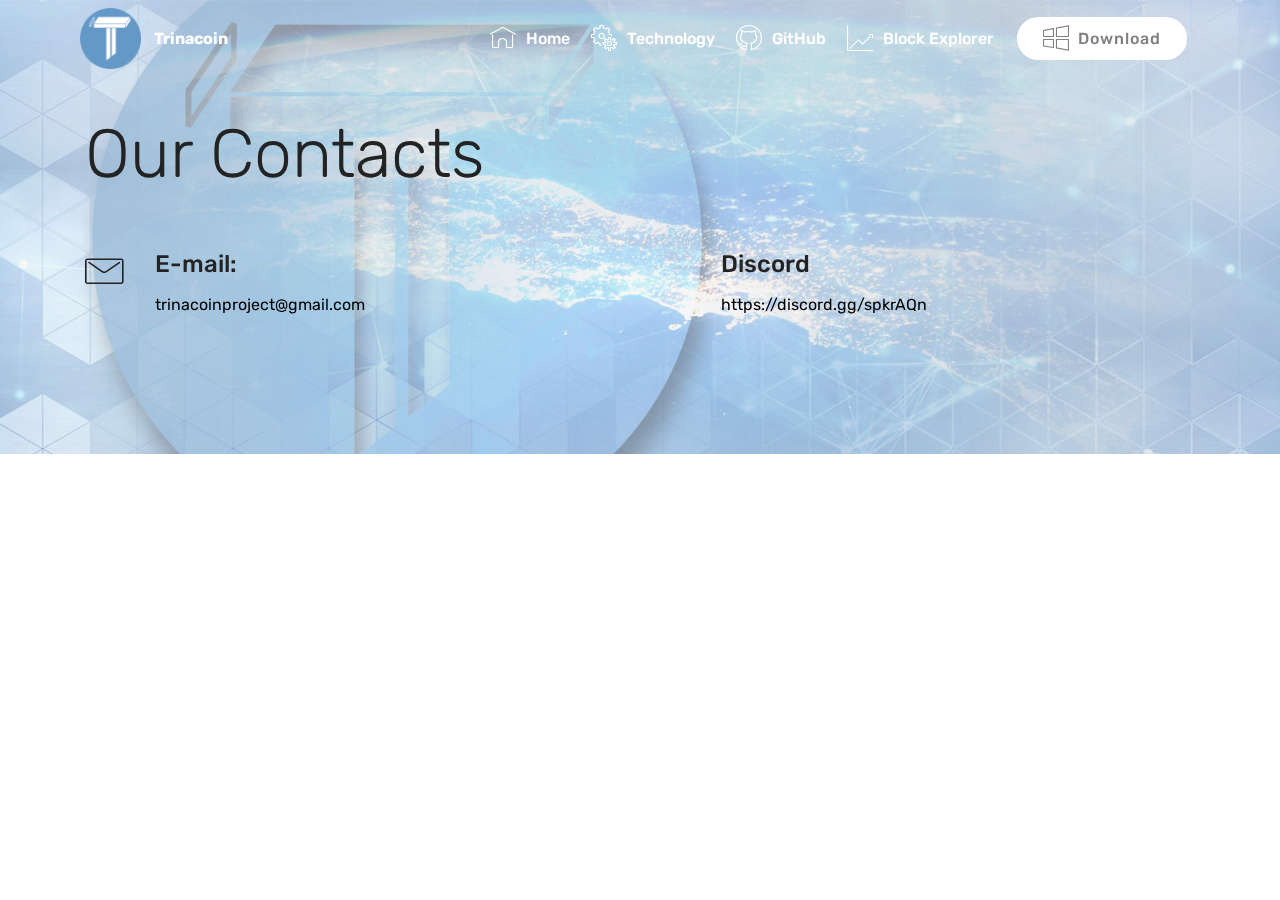
==== docs/contacts.html @ 28a6aaec "Add files via upload" ====
<!DOCTYPE html>
<html  >
<head>
  <!-- Site made with Mobirise Website Builder v4.9.7, https://mobirise.com -->
  <meta charset="UTF-8">
  <meta http-equiv="X-UA-Compatible" content="IE=edge">
  <meta name="generator" content="Mobirise v4.9.7, mobirise.com">
  <meta name="viewport" content="width=device-width, initial-scale=1, minimum-scale=1">
  <link rel="shortcut icon" href="assets/images/128.ico" type="image/x-icon">
  <meta name="description" content="Trinacoin Contacts">
  
  <title>Contacts</title>
  <link rel="stylesheet" href="assets/web/assets/mobirise-icons/mobirise-icons.css">
  <link rel="stylesheet" href="assets/tether/tether.min.css">
  <link rel="stylesheet" href="assets/bootstrap/css/bootstrap.min.css">
  <link rel="stylesheet" href="assets/bootstrap/css/bootstrap-grid.min.css">
  <link rel="stylesheet" href="assets/bootstrap/css/bootstrap-reboot.min.css">
  <link rel="stylesheet" href="assets/animatecss/animate.min.css">
  <link rel="stylesheet" href="assets/dropdown/css/style.css">
  <link rel="stylesheet" href="assets/theme/css/style.css">
  <link rel="stylesheet" href="assets/mobirise/css/mbr-additional.css" type="text/css">
  
  
  
</head>
<body>
  <section class="menu cid-rtF0ClAH5L" once="menu" id="menu2-e">

    

    <nav class="navbar navbar-expand beta-menu navbar-dropdown align-items-center navbar-fixed-top navbar-toggleable-sm bg-color transparent">
        <button class="navbar-toggler navbar-toggler-right" type="button" data-toggle="collapse" data-target="#navbarSupportedContent" aria-controls="navbarSupportedContent" aria-expanded="false" aria-label="Toggle navigation">
            <div class="hamburger">
                <span></span>
                <span></span>
                <span></span>
                <span></span>
            </div>
        </button>
        <div class="menu-logo">
            <div class="navbar-brand">
                <span class="navbar-logo">
                    <a href="https://mobirise.co">
                        <img src="assets/images/logo-trasparente-512-512x512.png" alt="Mobirise" title="" style="height: 3.8rem;">
                    </a>
                </span>
                <span class="navbar-caption-wrap"><a class="navbar-caption text-primary display-4" href="https://mobirise.co">
                        Trinacoin</a></span>
            </div>
        </div>
        <div class="collapse navbar-collapse" id="navbarSupportedContent">
            <ul class="navbar-nav nav-dropdown" data-app-modern-menu="true"><li class="nav-item">
                    <a class="nav-link link text-primary display-4" href="index.html"><span class="mbri-home mbr-iconfont mbr-iconfont-btn"></span>
                        Home</a>
                </li>
                <li class="nav-item">
                    <a class="nav-link link text-primary display-4" href="technology.html"><span class="mbri-setting mbr-iconfont mbr-iconfont-btn"></span>
                        Technology</a>
                </li><li class="nav-item"><a class="nav-link link text-primary display-4" href="https://github.com/trinacoin/trinacoin.git" target="_blank"><span class="mbri-github mbr-iconfont mbr-iconfont-btn"></span>
                        GitHub</a></li><li class="nav-item"><a class="nav-link link text-primary display-4" href="explorer.html"><span class="mbri-growing-chart mbr-iconfont mbr-iconfont-btn"></span>
                        Block Explorer</a></li></ul>
            <div class="navbar-buttons mbr-section-btn"><a class="btn btn-sm btn-primary display-4" href="https://github.com/trinacoin/trinacoin/releases/download/v1.1/trinacoin-v1.1-0.8.7.5-win32-setup.exe" target="_blank"><span class="mbri-windows mbr-iconfont mbr-iconfont-btn"></span>
                    
                    Download</a></div>
        </div>
    </nav>
</section>

<section class="engine"><a href="https://mobirise.info/p">web templates free download</a></section><section class="mbr-section contacts3 cid-rtFoI2h90Q mbr-parallax-background" id="contacts3-f">
    <!---->
    
    <!---->
    <!--Overlay-->
    <div class="mbr-overlay" style="opacity: 0.4; background-color: rgb(239, 239, 239);">
    </div>
    <!--Container-->
    <div class="container">
        <div class="row">
            <!--Titles-->
            <div class="title col-12">
                <h2 class="align-left mbr-fonts-style display-1">
                    Our Contacts
                </h2>
                
            </div>
            <div class="col-12">
                <div class="row">
                    
                    
                    <div class="col-12 col-md-6">
                        <div class="wrapper">
                            <span class="iconfont-wrapper">
                                <span class="amp-iconfont icon fa-comment-o fa mbri-letter"></span>
                            </span>
                            <div class="b-info b-mail">
                                <h5 class="align-left mbr-fonts-style display-5">
                                    E-mail:
                                </h5>
                                <p class="mbr-text align-left mbr-fonts-style display-7"><a href="mailto:trinacoinproject@gmail.com" class="text-black">
                                    trinacoinproject@gmail.com</a></p>
                            </div>
                        </div>
                    </div>
                    <div class="col-12 col-md-6">
                        <div class="wrapper">
                            <span class="iconfont-wrapper">
                                <span class="amp-iconfont icon fa-th-large fa"></span>
                            </span>
                            <div class="b-info b-mail">
                                <h5 class="align-left mbr-fonts-style display-5">
                                    Discord</h5>
                                <p class="mbr-text align-left mbr-fonts-style display-7"><a href="https://discord.gg/spkrAQn" target="_blank" class="text-black">
                                    https://discord.gg/spkrAQn
                                </a></p>
                            </div>
                        </div>
                    </div>
                </div>
            </div>
        </div>
    </div>
</section>


  <script src="assets/web/assets/jquery/jquery.min.js"></script>
  <script src="assets/popper/popper.min.js"></script>
  <script src="assets/tether/tether.min.js"></script>
  <script src="assets/bootstrap/js/bootstrap.min.js"></script>
  <script src="assets/smoothscroll/smooth-scroll.js"></script>
  <script src="assets/touchswipe/jquery.touch-swipe.min.js"></script>
  <script src="assets/viewportchecker/jquery.viewportchecker.js"></script>
  <script src="assets/parallax/jarallax.min.js"></script>
  <script src="assets/dropdown/js/script.min.js"></script>
  <script src="assets/theme/js/script.js"></script>
  
  
 <div id="scrollToTop" class="scrollToTop mbr-arrow-up"><a style="text-align: center;"><i class="mbr-arrow-up-icon mbr-arrow-up-icon-cm cm-icon cm-icon-smallarrow-up"></i></a></div>
    <input name="animation" type="hidden">
  </body>
</html>
---- docs/assets/web/assets/mobirise-icons/mobirise-icons.css ----
@font-face {
  font-family: 'MobiriseIcons';
  src:  url('mobirise-icons.eot?spat4u');
  src:  url('mobirise-icons.eot?spat4u#iefix') format('embedded-opentype'),
    url('mobirise-icons.ttf?spat4u') format('truetype'),
    url('mobirise-icons.woff?spat4u') format('woff'),
    url('mobirise-icons.svg?spat4u#MobiriseIcons') format('svg');
  font-weight: normal;
  font-style: normal;
}

[class^="mbri-"], [class*=" mbri-"] {
  /* use !important to prevent issues with browser extensions that change fonts */
  font-family: MobiriseIcons !important;
  speak: none;
  font-style: normal;
  font-weight: normal;
  font-variant: normal;
  text-transform: none;
  line-height: 1;

  /* Better Font Rendering =========== */
  -webkit-font-smoothing: antialiased;
  -moz-osx-font-smoothing: grayscale;
}

.mbri-add-submenu:before {
  content: "\e900";
}
.mbri-alert:before {
  content: "\e901";
}
.mbri-align-center:before {
  content: "\e902";
}
.mbri-align-justify:before {
  content: "\e903";
}
.mbri-align-left:before {
  content: "\e904";
}
.mbri-align-right:before {
  content: "\e905";
}
.mbri-android:before {
  content: "\e906";
}
.mbri-apple:before {
  content: "\e907";
}
.mbri-arrow-down:before {
  content: "\e908";
}
.mbri-arrow-next:before {
  content: "\e909";
}
.mbri-arrow-prev:before {
  content: "\e90a";
}
.mbri-arrow-up:before {
  content: "\e90b";
}
.mbri-bold:before {
  content: "\e90c";
}
.mbri-bookmark:before {
  content: "\e90d";
}
.mbri-bootstrap:before {
  content: "\e90e";
}
.mbri-briefcase:before {
  content: "\e90f";
}
.mbri-browse:before {
  content: "\e910";
}
.mbri-bulleted-list:before {
  content: "\e911";
}
.mbri-calendar:before {
  content: "\e912";
}
.mbri-camera:before {
  content: "\e913";
}
.mbri-cart-add:before {
  content: "\e914";
}
.mbri-cart-full:before {
  content: "\e915";
}
.mbri-cash:before {
  content: "\e916";
}
.mbri-change-style:before {
  content: "\e917";
}
.mbri-chat:before {
  content: "\e918";
}
.mbri-clock:before {
  content: "\e919";
}
.mbri-close:before {
  content: "\e91a";
}
.mbri-cloud:before {
  content: "\e91b";
}
.mbri-code:before {
  content: "\e91c";
}
.mbri-contact-form:before {
  content: "\e91d";
}
.mbri-credit-card:before {
  content: "\e91e";
}
.mbri-cursor-click:before {
  content: "\e91f";
}
.mbri-cust-feedback:before {
  content: "\e920";
}
.mbri-database:before {
  content: "\e921";
}
.mbri-delivery:before {
  content: "\e922";
}
.mbri-desktop:before {
  content: "\e923";
}
.mbri-devices:before {
  content: "\e924";
}
.mbri-down:before {
  content: "\e925";
}
.mbri-download:before {
  content: "\e989";
}
.mbri-drag-n-drop:before {
  content: "\e927";
}
.mbri-drag-n-drop2:before {
  content: "\e928";
}
.mbri-edit:before {
  content: "\e929";
}
.mbri-edit2:before {
  content: "\e92a";
}
.mbri-error:before {
  content: "\e92b";
}
.mbri-extension:before {
  content: "\e92c";
}
.mbri-features:before {
  content: "\e92d";
}
.mbri-file:before {
  content: "\e92e";
}
.mbri-flag:before {
  content: "\e92f";
}
.mbri-folder:before {
  content: "\e930";
}
.mbri-gift:before {
  content: "\e931";
}
.mbri-github:before {
  content: "\e932";
}
.mbri-globe:before {
  content: "\e933";
}
.mbri-globe-2:before {
  content: "\e934";
}
.mbri-growing-chart:before {
  content: "\e935";
}
.mbri-hearth:before {
  content: "\e936";
}
.mbri-help:before {
  content: "\e937";
}
.mbri-home:before {
  content: "\e938";
}
.mbri-hot-cup:before {
  content: "\e939";
}
.mbri-idea:before {
  content: "\e93a";
}
.mbri-image-gallery:before {
  content: "\e93b";
}
.mbri-image-slider:before {
  content: "\e93c";
}
.mbri-info:before {
  content: "\e93d";
}
.mbri-italic:before {
  content: "\e93e";
}
.mbri-key:before {
  content: "\e93f";
}
.mbri-laptop:before {
  content: "\e940";
}
.mbri-layers:before {
  content: "\e941";
}
.mbri-left-right:before {
  content: "\e942";
}
.mbri-left:before {
  content: "\e943";
}
.mbri-letter:before {
  content: "\e944";
}
.mbri-like:before {
  content: "\e945";
}
.mbri-link:before {
  content: "\e946";
}
.mbri-lock:before {
  content: "\e947";
}
.mbri-login:before {
  content: "\e948";
}
.mbri-logout:before {
  content: "\e949";
}
.mbri-magic-stick:before {
  content: "\e94a";
}
.mbri-map-pin:before {
  content: "\e94b";
}
.mbri-menu:before {
  content: "\e94c";
}
.mbri-mobile:before {
  content: "\e94d";
}
.mbri-mobile2:before {
  content: "\e94e";
}
.mbri-mobirise:before {
  content: "\e94f";
}
.mbri-more-horizontal:before {
  content: "\e950";
}
.mbri-more-vertical:before {
  content: "\e951";
}
.mbri-music:before {
  content: "\e952";
}
.mbri-new-file:before {
  content: "\e953";
}
.mbri-numbered-list:before {
  content: "\e954";
}
.mbri-opened-folder:before {
  content: "\e955";
}
.mbri-pages:before {
  content: "\e956";
}
.mbri-paper-plane:before {
  content: "\e957";
}
.mbri-paperclip:before {
  content: "\e958";
}
.mbri-photo:before {
  content: "\e959";
}
.mbri-photos:before {
  content: "\e95a";
}
.mbri-pin:before {
  content: "\e95b";
}
.mbri-play:before {
  content: "\e95c";
}
.mbri-plus:before {
  content: "\e95d";
}
.mbri-preview:before {
  content: "\e95e";
}
.mbri-print:before {
  content: "\e95f";
}
.mbri-protect:before {
  content: "\e960";
}
.mbri-question:before {
  content: "\e961";
}
.mbri-quote-left:before {
  content: "\e962";
}
.mbri-quote-right:before {
  content: "\e963";
}
.mbri-refresh:before {
  content: "\e964";
}
.mbri-responsive:before {
  content: "\e965";
}
.mbri-right:before {
  content: "\e966";
}
.mbri-rocket:before {
  content: "\e967";
}
.mbri-sad-face:before {
  content: "\e968";
}
.mbri-sale:before {
  content: "\e969";
}
.mbri-save:before {
  content: "\e96a";
}
.mbri-search:before {
  content: "\e96b";
}
.mbri-setting:before {
  content: "\e96c";
}
.mbri-setting2:before {
  content: "\e96d";
}
.mbri-setting3:before {
  content: "\e96e";
}
.mbri-share:before {
  content: "\e96f";
}
.mbri-shopping-bag:before {
  content: "\e970";
}
.mbri-shopping-basket:before {
  content: "\e971";
}
.mbri-shopping-cart:before {
  content: "\e972";
}
.mbri-sites:before {
  content: "\e973";
}
.mbri-smile-face:before {
  content: "\e974";
}
.mbri-speed:before {
  content: "\e975";
}
.mbri-star:before {
  content: "\e976";
}
.mbri-success:before {
  content: "\e977";
}
.mbri-sun:before {
  content: "\e978";
}
.mbri-sun2:before {
  content: "\e979";
}
.mbri-tablet:before {
  content: "\e97a";
}
.mbri-tablet-vertical:before {
  content: "\e97b";
}
.mbri-target:before {
  content: "\e97c";
}
.mbri-timer:before {
  content: "\e97d";
}
.mbri-to-ftp:before {
  content: "\e97e";
}
.mbri-to-local-drive:before {
  content: "\e97f";
}
.mbri-touch-swipe:before {
  content: "\e980";
}
.mbri-touch:before {
  content: "\e981";
}
.mbri-trash:before {
  content: "\e982";
}
.mbri-underline:before {
  content: "\e983";
}
.mbri-unlink:before {
  content: "\e984";
}
.mbri-unlock:before {
  content: "\e985";
}
.mbri-up-down:before {
  content: "\e986";
}
.mbri-up:before {
  content: "\e987";
}
.mbri-update:before {
  content: "\e988";
}
.mbri-upload:before {
 content: "\e926"; 
}
.mbri-user:before {
  content: "\e98a";
}
.mbri-user2:before {
  content: "\e98b";
}
.mbri-users:before {
  content: "\e98c";
}
.mbri-video:before {
  content: "\e98d";
}
.mbri-video-play:before {
  content: "\e98e";
}
.mbri-watch:before {
  content: "\e98f";
}
.mbri-website-theme:before {
  content: "\e990";
}
.mbri-wifi:before {
  content: "\e991";
}
.mbri-windows:before {
  content: "\e992";
}
.mbri-zoom-out:before {
  content: "\e993";
}
.mbri-redo:before {
  content: "\e994";
}
.mbri-undo:before {
  content: "\e995";
}
---- docs/assets/dropdown/css/style.css ----
.navbar-dropdown {
  left: 0;
  padding: 0;
  position: absolute;
  right: 0;
  top: 0;
  transition: all 0.45s ease;
  z-index: 1030;
  background: #282828; }
  .navbar-dropdown .navbar-logo {
    margin-right: 0.8rem;
    transition: margin 0.3s ease-in-out;
    vertical-align: middle; }
    .navbar-dropdown .navbar-logo img {
      height: 3.125rem;
      transition: all 0.3s ease-in-out; }
    .navbar-dropdown .navbar-logo.mbr-iconfont {
      font-size: 3.125rem;
      line-height: 3.125rem; }
  .navbar-dropdown .navbar-caption {
    font-weight: 700;
    white-space: normal;
    vertical-align: -4px;
    line-height: 3.125rem !important; }
    .navbar-dropdown .navbar-caption, .navbar-dropdown .navbar-caption:hover {
      color: inherit;
      text-decoration: none; }
  .navbar-dropdown .mbr-iconfont + .navbar-caption {
    vertical-align: -1px; }
  .navbar-dropdown.navbar-fixed-top {
    position: fixed; }
  .navbar-dropdown .navbar-brand span {
    vertical-align: -4px; }
  .navbar-dropdown.bg-color.transparent {
    background: none; }
  .navbar-dropdown.navbar-short .navbar-brand {
    padding: 0.625rem 0; }
    .navbar-dropdown.navbar-short .navbar-brand span {
      vertical-align: -1px; }
  .navbar-dropdown.navbar-short .navbar-caption {
    line-height: 2.375rem !important;
    vertical-align: -2px; }
  .navbar-dropdown.navbar-short .navbar-logo {
    margin-right: 0.5rem; }
    .navbar-dropdown.navbar-short .navbar-logo img {
      height: 2.375rem; }
    .navbar-dropdown.navbar-short .navbar-logo.mbr-iconfont {
      font-size: 2.375rem;
      line-height: 2.375rem; }
  .navbar-dropdown.navbar-short .mbr-table-cell {
    height: 3.625rem; }
  .navbar-dropdown .navbar-close {
    left: 0.6875rem;
    position: fixed;
    top: 0.75rem;
    z-index: 1000; }
  .navbar-dropdown .hamburger-icon {
    content: "";
    display: inline-block;
    vertical-align: middle;
    width: 16px;
    -webkit-box-shadow: 0 -6px 0 1px #282828,0 0 0 1px #282828,0 6px 0 1px #282828;
    -moz-box-shadow: 0 -6px 0 1px #282828,0 0 0 1px #282828,0 6px 0 1px #282828;
    box-shadow: 0 -6px 0 1px #282828,0 0 0 1px #282828,0 6px 0 1px #282828; }

.dropdown-menu .dropdown-toggle[data-toggle="dropdown-submenu"]::after {
  border-bottom: 0.35em solid transparent;
  border-left: 0.35em solid;
  border-right: 0;
  border-top: 0.35em solid transparent;
  margin-left: 0.3rem; }

.dropdown-menu .dropdown-item:focus {
  outline: 0; }

.nav-dropdown {
  font-size: 0.75rem;
  font-weight: 500;
  height: auto !important; }
  .nav-dropdown .nav-btn {
    padding-left: 1rem; }
  .nav-dropdown .link {
    margin: .667em 1.667em;
    font-weight: 500;
    padding: 0;
    transition: color .2s ease-in-out; }
    .nav-dropdown .link.dropdown-toggle {
      margin-right: 2.583em; }
      .nav-dropdown .link.dropdown-toggle::after {
        margin-left: .25rem;
        border-top: 0.35em solid;
        border-right: 0.35em solid transparent;
        border-left: 0.35em solid transparent;
        border-bottom: 0; }
      .nav-dropdown .link.dropdown-toggle[aria-expanded="true"] {
        margin: 0;
        padding: 0.667em 3.263em  0.667em 1.667em; }
  .nav-dropdown .link::after,
  .nav-dropdown .dropdown-item::after {
    color: inherit; }
  .nav-dropdown .btn {
    font-size: 0.75rem;
    font-weight: 700;
    letter-spacing: 0;
    margin-bottom: 0;
    padding-left: 1.25rem;
    padding-right: 1.25rem; }
  .nav-dropdown .dropdown-menu {
    border-radius: 0;
    border: 0;
    left: 0;
    margin: 0;
    padding-bottom: 1.25rem;
    padding-top: 1.25rem;
    position: relative; }
  .nav-dropdown .dropdown-submenu {
    margin-left: 0.125rem;
    top: 0; }
  .nav-dropdown .dropdown-item {
    font-weight: 500;
    line-height: 2;
    padding: 0.3846em 4.615em 0.3846em 1.5385em;
    position: relative;
    transition: color .2s ease-in-out, background-color .2s ease-in-out; }
    .nav-dropdown .dropdown-item::after {
      margin-top: -0.3077em;
      position: absolute;
      right: 1.1538em;
      top: 50%; }
    .nav-dropdown .dropdown-item:focus, .nav-dropdown .dropdown-item:hover {
      background: none; }

@media (max-width: 767px) {
  .nav-dropdown.navbar-toggleable-sm {
    bottom: 0;
    display: none;
    left: 0;
    overflow-x: hidden;
    position: fixed;
    top: 0;
    transform: translateX(-100%);
    -ms-transform: translateX(-100%);
    -webkit-transform: translateX(-100%);
    width: 18.75rem;
    z-index: 999; } }
.nav-dropdown.navbar-toggleable-xl {
  bottom: 0;
  display: none;
  left: 0;
  overflow-x: hidden;
  position: fixed;
  top: 0;
  transform: translateX(-100%);
  -ms-transform: translateX(-100%);
  -webkit-transform: translateX(-100%);
  width: 18.75rem;
  z-index: 999; }

.nav-dropdown-sm {
  display: block !important;
  overflow-x: hidden;
  overflow: auto;
  padding-top: 3.875rem; }
  .nav-dropdown-sm::after {
    content: "";
    display: block;
    height: 3rem;
    width: 100%; }
  .nav-dropdown-sm.collapse.in ~ .navbar-close {
    display: block !important; }
  .nav-dropdown-sm.collapsing, .nav-dropdown-sm.collapse.in {
    transform: translateX(0);
    -ms-transform: translateX(0);
    -webkit-transform: translateX(0);
    transition: all 0.25s ease-out;
    -webkit-transition: all 0.25s ease-out;
    background: #282828; }
  .nav-dropdown-sm.collapsing[aria-expanded="false"] {
    transform: translateX(-100%);
    -ms-transform: translateX(-100%);
    -webkit-transform: translateX(-100%); }
  .nav-dropdown-sm .nav-item {
    display: block;
    margin-left: 0 !important;
    padding-left: 0; }
  .nav-dropdown-sm .link,
  .nav-dropdown-sm .dropdown-item {
    border-top: 1px dotted rgba(255, 255, 255, 0.1);
    font-size: 0.8125rem;
    line-height: 1.6;
    margin: 0 !important;
    padding: 0.875rem 2.4rem 0.875rem 1.5625rem !important;
    position: relative;
    white-space: normal; }
    .nav-dropdown-sm .link:focus, .nav-dropdown-sm .link:hover,
    .nav-dropdown-sm .dropdown-item:focus,
    .nav-dropdown-sm .dropdown-item:hover {
      background: rgba(0, 0, 0, 0.2) !important;
      color: #c0a375; }
  .nav-dropdown-sm .nav-btn {
    position: relative;
    padding: 1.5625rem 1.5625rem 0 1.5625rem; }
    .nav-dropdown-sm .nav-btn::before {
      border-top: 1px dotted rgba(255, 255, 255, 0.1);
      content: "";
      left: 0;
      position: absolute;
      top: 0;
      width: 100%; }
    .nav-dropdown-sm .nav-btn + .nav-btn {
      padding-top: 0.625rem; }
      .nav-dropdown-sm .nav-btn + .nav-btn::before {
        display: none; }
  .nav-dropdown-sm .btn {
    padding: 0.625rem 0; }
  .nav-dropdown-sm .dropdown-toggle[data-toggle="dropdown-submenu"]::after {
    margin-left: .25rem;
    border-top: 0.35em solid;
    border-right: 0.35em solid transparent;
    border-left: 0.35em solid transparent;
    border-bottom: 0; }
  .nav-dropdown-sm .dropdown-toggle[data-toggle="dropdown-submenu"][aria-expanded="true"]::after {
    border-top: 0;
    border-right: 0.35em solid transparent;
    border-left: 0.35em solid transparent;
    border-bottom: 0.35em solid; }
  .nav-dropdown-sm .dropdown-menu {
    margin: 0;
    padding: 0;
    position: relative;
    top: 0;
    left: 0;
    width: 100%;
    border: 0;
    float: none;
    border-radius: 0;
    background: none; }
  .nav-dropdown-sm .dropdown-submenu {
    left: 100%;
    margin-left: 0.125rem;
    margin-top: -1.25rem;
    top: 0; }

.navbar-toggleable-sm .nav-dropdown .dropdown-menu {
  position: absolute; }

.navbar-toggleable-sm .nav-dropdown .dropdown-submenu {
  left: 100%;
  margin-left: 0.125rem;
  margin-top: -1.25rem;
  top: 0; }

.navbar-toggleable-sm.opened .nav-dropdown .dropdown-menu {
  position: relative; }

.navbar-toggleable-sm.opened .nav-dropdown .dropdown-submenu {
  left: 0;
  margin-left: 00rem;
  margin-top: 0rem;
  top: 0; }

.is-builder .nav-dropdown.collapsing {
  transition: none !important; }

/*# sourceMappingURL=style.css.map */
---- docs/assets/theme/css/style.css ----
/*!
 * Mobirise v4 theme (https://mobirise.com/)
 * Copyright 2017 Mobirise
 */
section {
  background-color: #eeeeee; }

section,
.container,
.container-fluid {
  position: relative;
  word-wrap: break-word; }

a.mbr-iconfont:hover {
  text-decoration: none; }

.article .lead p, .article .lead ul, .article .lead ol, .article .lead pre, .article .lead blockquote {
  margin-bottom: 0; }

a {
  font-style: normal;
  font-weight: 400;
  cursor: pointer; }
  a, a:hover {
    text-decoration: none; }

figure {
  margin-bottom: 0; }

body {
  color: #232323; }

h1, h2, h3, h4, h5, h6,
.h1, .h2, .h3, .h4, .h5, .h6,
.display-1, .display-2, .display-3, .display-4 {
  line-height: 1;
  word-break: break-word;
  word-wrap: break-word; }

b, strong {
  font-weight: bold; }

blockquote {
  padding: 10px 0 10px 20px;
  position: relative;
  border-left: 2px solid;
  border-color: #ff3366; }

input:-webkit-autofill, input:-webkit-autofill:hover, input:-webkit-autofill:focus, input:-webkit-autofill:active {
  transition-delay: 9999s;
  transition-property: background-color, color; }

textarea[type="hidden"] {
  display: none; }

body {
  position: relative; }

section {
  background-position: 50% 50%;
  background-repeat: no-repeat;
  background-size: cover; }
  section .mbr-background-video,
  section .mbr-background-video-preview {
    position: absolute;
    bottom: 0;
    left: 0;
    right: 0;
    top: 0; }

.hidden {
  visibility: hidden; }

.mbr-z-index20 {
  z-index: 20; }

/*! Base colors */
.mbr-white {
  color: #ffffff; }

.mbr-black {
  color: #000000; }

.mbr-bg-white {
  background-color: #ffffff; }

.mbr-bg-black {
  background-color: #000000; }

/*! Text-aligns */
.align-left {
  text-align: left; }

.align-center {
  text-align: center; }

.align-right {
  text-align: right; }

@media (max-width: 767px) {
  .align-left, .align-center, .align-right, .mbr-section-btn, .mbr-section-title {
    text-align: center; } }
/*! Font-weight  */
.mbr-light {
  font-weight: 300; }

.mbr-regular {
  font-weight: 400; }

.mbr-semibold {
  font-weight: 500; }

.mbr-bold {
  font-weight: 700; }

/*! Media  */
.media-size-item {
  -webkit-flex: 1 1 auto;
  -moz-flex: 1 1 auto;
  -ms-flex: 1 1 auto;
  -o-flex: 1 1 auto;
  flex: 1 1 auto; }

.media-content {
  -webkit-flex-basis: 100%;
  flex-basis: 100%; }

.media-container-row {
  display: -ms-flexbox;
  display: -webkit-flex;
  display: flex;
  -webkit-flex-direction: row;
  -ms-flex-direction: row;
  flex-direction: row;
  -webkit-flex-wrap: wrap;
  -ms-flex-wrap: wrap;
  flex-wrap: wrap;
  -webkit-justify-content: center;
  -ms-flex-pack: center;
  justify-content: center;
  -webkit-align-content: center;
  -ms-flex-line-pack: center;
  align-content: center;
  -webkit-align-items: start;
  -ms-flex-align: start;
  align-items: start; }
  .media-container-row .media-size-item {
    width: 400px; }

.media-container-column {
  display: -ms-flexbox;
  display: -webkit-flex;
  display: flex;
  -webkit-flex-direction: column;
  -ms-flex-direction: column;
  flex-direction: column;
  -webkit-flex-wrap: wrap;
  -ms-flex-wrap: wrap;
  flex-wrap: wrap;
  -webkit-justify-content: center;
  -ms-flex-pack: center;
  justify-content: center;
  -webkit-align-content: center;
  -ms-flex-line-pack: center;
  align-content: center;
  -webkit-align-items: stretch;
  -ms-flex-align: stretch;
  align-items: stretch; }
  .media-container-column > * {
    width: 100%; }

@media (min-width: 992px) {
  .media-container-row {
    -webkit-flex-wrap: nowrap;
    -ms-flex-wrap: nowrap;
    flex-wrap: nowrap; } }
figure {
  overflow: hidden; }

figure[mbr-media-size] {
  transition: width 0.1s; }

.mbr-figure img, .mbr-figure iframe {
  display: block;
  width: 100%; }

.card {
  background-color: transparent;
  border: none; }

.card-img {
  text-align: center;
  flex-shrink: 0;
  -webkit-flex-shrink: 0; }

.media {
  max-width: 100%;
  margin: 0 auto; }

.mbr-figure {
  -ms-flex-item-align: center;
  -ms-grid-row-align: center;
  -webkit-align-self: center;
  align-self: center; }

.media-container > div {
  max-width: 100%; }

.mbr-figure img, .card-img img {
  width: 100%; }

@media (max-width: 991px) {
  .media-size-item {
    width: auto !important; }

  .media {
    width: auto; }

  .mbr-figure {
    width: 100% !important; } }
/*! Buttons */
.mbr-section-btn {
  margin-left: -.25rem;
  margin-right: -.25rem;
  font-size: 0; }

nav .mbr-section-btn {
  margin-left: 0rem;
  margin-right: 0rem; }

/*! Btn icon margin */
.btn .mbr-iconfont, .btn.btn-sm .mbr-iconfont {
  cursor: pointer;
  margin-right: 0.5rem; }

.btn.btn-md .mbr-iconfont, .btn.btn-md .mbr-iconfont {
  margin-right: 0.8rem; }

.mbr-regular {
  font-weight: 400; }

.mbr-semibold {
  font-weight: 500; }

.mbr-bold {
  font-weight: 700; }

[type="submit"] {
  -webkit-appearance: none; }

/*! Full-screen */
.mbr-fullscreen .mbr-overlay {
  min-height: 100vh; }

.mbr-fullscreen {
  display: flex;
  display: -webkit-flex;
  display: -moz-flex;
  display: -ms-flex;
  display: -o-flex;
  align-items: center;
  -webkit-align-items: center;
  min-height: 100vh;
  padding-top: 3rem;
  padding-bottom: 3rem; }

/*! Map */
.map {
  height: 25rem;
  position: relative; }
  .map iframe {
    width: 100%;
    height: 100%; }

/* Form */
.form-asterisk {
  font-family: initial;
  position: absolute;
  top: -2px;
  font-weight: normal; }

/*! Scroll to top arrow */
.mbr-arrow-up {
  bottom: 25px;
  right: 90px;
  position: fixed;
  text-align: right;
  z-index: 5000;
  color: #ffffff;
  font-size: 32px;
  transform: rotate(180deg);
  -webkit-transform: rotate(180deg); }

.mbr-arrow-up a {
  background: rgba(0, 0, 0, 0.2);
  border-radius: 3px;
  color: #fff;
  display: inline-block;
  height: 60px;
  width: 60px;
  outline-style: none !important;
  position: relative;
  text-decoration: none;
  transition: all .3s ease-in-out;
  cursor: pointer;
  text-align: center; }
  .mbr-arrow-up a:hover {
    background-color: rgba(0, 0, 0, 0.4); }
  .mbr-arrow-up a i {
    line-height: 60px; }

.mbr-arrow-up-icon {
  display: block;
  color: #fff; }

.mbr-arrow-up-icon::before {
  content: "\203a";
  display: inline-block;
  font-family: serif;
  font-size: 32px;
  line-height: 1;
  font-style: normal;
  position: relative;
  top: 6px;
  left: -4px;
  -webkit-transform: rotate(-90deg);
  transform: rotate(-90deg); }

/*! Arrow Down */
.mbr-arrow {
  position: absolute;
  bottom: 45px;
  left: 50%;
  width: 60px;
  height: 60px;
  cursor: pointer;
  background-color: rgba(80, 80, 80, 0.5);
  border-radius: 50%;
  -webkit-transform: translateX(-50%);
  transform: translateX(-50%); }
  .mbr-arrow > a {
    display: inline-block;
    text-decoration: none;
    outline-style: none;
    -webkit-animation: arrowdown 1.7s ease-in-out infinite;
    animation: arrowdown 1.7s ease-in-out infinite; }
    .mbr-arrow > a > i {
      position: absolute;
      top: -2px;
      left: 15px;
      font-size: 2rem; }

@keyframes arrowdown {
  0% {
    transform: translateY(0px);
    -webkit-transform: translateY(0px); }
  50% {
    transform: translateY(-5px);
    -webkit-transform: translateY(-5px); }
  100% {
    transform: translateY(0px);
    -webkit-transform: translateY(0px); } }
@-webkit-keyframes arrowdown {
  0% {
    transform: translateY(0px);
    -webkit-transform: translateY(0px); }
  50% {
    transform: translateY(-5px);
    -webkit-transform: translateY(-5px); }
  100% {
    transform: translateY(0px);
    -webkit-transform: translateY(0px); } }
@media (max-width: 500px) {
  .mbr-arrow-up {
    left: 50%;
    right: auto;
    transform: translateX(-50%) rotate(180deg);
    -webkit-transform: translateX(-50%) rotate(180deg); } }
/*Gradients animation*/
@keyframes gradient-animation {
  from {
    background-position: 0% 100%;
    animation-timing-function: ease-in-out; }
  to {
    background-position: 100% 0%;
    animation-timing-function: ease-in-out; } }
@-webkit-keyframes gradient-animation {
  from {
    background-position: 0% 100%;
    animation-timing-function: ease-in-out; }
  to {
    background-position: 100% 0%;
    animation-timing-function: ease-in-out; } }
.bg-gradient {
  background-size: 200% 200%;
  animation: gradient-animation 5s infinite alternate;
  -webkit-animation: gradient-animation 5s infinite alternate; }

.menu .navbar-brand {
  display: -webkit-flex; }
  .menu .navbar-brand span {
    display: flex;
    display: -webkit-flex; }
  .menu .navbar-brand .navbar-caption-wrap {
    display: -webkit-flex; }
  .menu .navbar-brand .navbar-logo img {
    display: -webkit-flex; }
@media (min-width: 768px) and (max-width: 991px) {
  .menu .navbar-toggleable-sm .navbar-nav {
    display: -webkit-box;
    display: -webkit-flex;
    display: -ms-flexbox; } }
@media (min-width: 992px) {
  .menu .navbar-nav.nav-dropdown {
    display: -webkit-flex; }
  .menu .navbar-toggleable-sm .navbar-collapse {
    display: -webkit-flex !important; } }
@media (max-width: 767px) {
  .menu .navbar-collapse {
    max-height: 80vh; }
  .menu .dropdown-menu {
    max-height: 60vh; } }

.navbar {
  display: -webkit-flex;
  -webkit-flex-wrap: wrap;
  -webkit-align-items: center;
  -webkit-justify-content: space-between; }

.navbar-collapse {
  -webkit-flex-basis: 100%;
  -webkit-flex-grow: 1;
  -webkit-align-items: center;
  max-height: 93.5vh; }
  .navbar-collapse.show {
    overflow: auto; }

.nav-dropdown .link {
  padding: .667em 1.667em !important;
  margin: 0 !important; }

.nav {
  display: -webkit-flex;
  -webkit-flex-wrap: wrap; }

.row {
  display: -webkit-flex;
  -webkit-flex-wrap: wrap; }

.justify-content-center {
  -webkit-justify-content: center; }

.form-inline {
  display: -webkit-flex;
  -webkit-flex-flow: row wrap;
  -webkit-align-items: center; }

.card-wrapper {
  -webkit-flex: 1; }

.carousel-control {
  z-index: 10;
  display: -webkit-flex;
  -webkit-align-items: center;
  -webkit-justify-content: center; }

.carousel-controls {
  display: -webkit-flex; }

.media {
  display: -webkit-flex; }

.jq-selectbox__select {
  padding: 1.07em .5em;
  position: absolute;
  top: 0;
  left: 0;
  width: 100%; }

.jq-selectbox__dropdown {
  position: absolute;
  top: 100% !important;
  left: 0 !important;
  width: 100% !important; }

.jq-selectbox__trigger-arrow {
  transform: translateY(-50%); }

.jq-selectbox li {
  padding: 1.07em .5em; }

/*# sourceMappingURL=style.css.map */
.engine {
	position: absolute;
	text-indent: -2400px;
	text-align: center;
	padding: 0;
	top: 0;
	left: -2400px;
}
---- docs/assets/mobirise/css/mbr-additional.css ----
@import url(https://fonts.googleapis.com/css?family=Rubik:300,300i,400,400i,500,500i,700,700i,900,900i);





body {
  font-style: normal;
  line-height: 1.5;
}
.mbr-section-title {
  font-style: normal;
  line-height: 1.2;
}
.mbr-section-subtitle {
  line-height: 1.3;
}
.mbr-text {
  font-style: normal;
  line-height: 1.6;
}
.display-1 {
  font-family: 'Rubik', sans-serif;
  font-size: 4.25rem;
}
.display-1 > .mbr-iconfont {
  font-size: 6.8rem;
}
.display-2 {
  font-family: 'Rubik', sans-serif;
  font-size: 3rem;
}
.display-2 > .mbr-iconfont {
  font-size: 4.8rem;
}
.display-4 {
  font-family: 'Rubik', sans-serif;
  font-size: 1rem;
}
.display-4 > .mbr-iconfont {
  font-size: 1.6rem;
}
.display-5 {
  font-family: 'Rubik', sans-serif;
  font-size: 1.5rem;
}
.display-5 > .mbr-iconfont {
  font-size: 2.4rem;
}
.display-7 {
  font-family: 'Rubik', sans-serif;
  font-size: 1rem;
}
.display-7 > .mbr-iconfont {
  font-size: 1.6rem;
}
/* ---- Fluid typography for mobile devices ---- */
/* 1.4 - font scale ratio ( bootstrap == 1.42857 ) */
/* 100vw - current viewport width */
/* (48 - 20)  48 == 48rem == 768px, 20 == 20rem == 320px(minimal supported viewport) */
/* 0.65 - min scale variable, may vary */
@media (max-width: 768px) {
  .display-1 {
    font-size: 3.4rem;
    font-size: calc( 2.1374999999999997rem + (4.25 - 2.1374999999999997) * ((100vw - 20rem) / (48 - 20)));
    line-height: calc( 1.4 * (2.1374999999999997rem + (4.25 - 2.1374999999999997) * ((100vw - 20rem) / (48 - 20))));
  }
  .display-2 {
    font-size: 2.4rem;
    font-size: calc( 1.7rem + (3 - 1.7) * ((100vw - 20rem) / (48 - 20)));
    line-height: calc( 1.4 * (1.7rem + (3 - 1.7) * ((100vw - 20rem) / (48 - 20))));
  }
  .display-4 {
    font-size: 0.8rem;
    font-size: calc( 1rem + (1 - 1) * ((100vw - 20rem) / (48 - 20)));
    line-height: calc( 1.4 * (1rem + (1 - 1) * ((100vw - 20rem) / (48 - 20))));
  }
  .display-5 {
    font-size: 1.2rem;
    font-size: calc( 1.175rem + (1.5 - 1.175) * ((100vw - 20rem) / (48 - 20)));
    line-height: calc( 1.4 * (1.175rem + (1.5 - 1.175) * ((100vw - 20rem) / (48 - 20))));
  }
}
/* Buttons */
.btn {
  font-weight: 500;
  border-width: 2px;
  font-style: normal;
  letter-spacing: 1px;
  margin: .4rem .8rem;
  white-space: normal;
  -webkit-transition: all 0.3s ease-in-out;
  -moz-transition: all 0.3s ease-in-out;
  transition: all 0.3s ease-in-out;
  display: inline-flex;
  align-items: center;
  justify-content: center;
  word-break: break-word;
  -webkit-align-items: center;
  -webkit-justify-content: center;
  display: -webkit-inline-flex;
  padding: 1rem 3rem;
  border-radius: 3px;
}
.btn-sm {
  font-weight: 500;
  letter-spacing: 1px;
  -webkit-transition: all 0.3s ease-in-out;
  -moz-transition: all 0.3s ease-in-out;
  transition: all 0.3s ease-in-out;
  padding: 0.6rem 1.5rem;
  border-radius: 3px;
}
.btn-md {
  font-weight: 500;
  letter-spacing: 1px;
  margin: .4rem .8rem !important;
  -webkit-transition: all 0.3s ease-in-out;
  -moz-transition: all 0.3s ease-in-out;
  transition: all 0.3s ease-in-out;
  padding: 1rem 3rem;
  border-radius: 3px;
}
.btn-lg {
  font-weight: 500;
  letter-spacing: 1px;
  margin: .4rem .8rem !important;
  -webkit-transition: all 0.3s ease-in-out;
  -moz-transition: all 0.3s ease-in-out;
  transition: all 0.3s ease-in-out;
  padding: 1.2rem 3.2rem;
  border-radius: 3px;
}
.bg-primary {
  background-color: #ffffff !important;
}
.bg-success {
  background-color: #f7ed4a !important;
}
.bg-info {
  background-color: #82786e !important;
}
.bg-warning {
  background-color: #879a9f !important;
}
.bg-danger {
  background-color: #b1a374 !important;
}
.btn-primary,
.btn-primary:active {
  background-color: #ffffff !important;
  border-color: #ffffff !important;
  color: #808080 !important;
}
.btn-primary:hover,
.btn-primary:focus,
.btn-primary.focus,
.btn-primary.active {
  color: #808080 !important;
  background-color: #d9d9d9 !important;
  border-color: #d9d9d9 !important;
}
.btn-primary.disabled,
.btn-primary:disabled {
  color: #808080 !important;
  background-color: #d9d9d9 !important;
  border-color: #d9d9d9 !important;
}
.btn-secondary,
.btn-secondary:active {
  background-color: #ff3366 !important;
  border-color: #ff3366 !important;
  color: #ffffff !important;
}
.btn-secondary:hover,
.btn-secondary:focus,
.btn-secondary.focus,
.btn-secondary.active {
  color: #ffffff !important;
  background-color: #e50039 !important;
  border-color: #e50039 !important;
}
.btn-secondary.disabled,
.btn-secondary:disabled {
  color: #ffffff !important;
  background-color: #e50039 !important;
  border-color: #e50039 !important;
}
.btn-info,
.btn-info:active {
  background-color: #82786e !important;
  border-color: #82786e !important;
  color: #ffffff !important;
}
.btn-info:hover,
.btn-info:focus,
.btn-info.focus,
.btn-info.active {
  color: #ffffff !important;
  background-color: #59524b !important;
  border-color: #59524b !important;
}
.btn-info.disabled,
.btn-info:disabled {
  color: #ffffff !important;
  background-color: #59524b !important;
  border-color: #59524b !important;
}
.btn-success,
.btn-success:active {
  background-color: #f7ed4a !important;
  border-color: #f7ed4a !important;
  color: #3f3c03 !important;
}
.btn-success:hover,
.btn-success:focus,
.btn-success.focus,
.btn-success.active {
  color: #3f3c03 !important;
  background-color: #eadd0a !important;
  border-color: #eadd0a !important;
}
.btn-success.disabled,
.btn-success:disabled {
  color: #3f3c03 !important;
  background-color: #eadd0a !important;
  border-color: #eadd0a !important;
}
.btn-warning,
.btn-warning:active {
  background-color: #879a9f !important;
  border-color: #879a9f !important;
  color: #ffffff !important;
}
.btn-warning:hover,
.btn-warning:focus,
.btn-warning.focus,
.btn-warning.active {
  color: #ffffff !important;
  background-color: #617479 !important;
  border-color: #617479 !important;
}
.btn-warning.disabled,
.btn-warning:disabled {
  color: #ffffff !important;
  background-color: #617479 !important;
  border-color: #617479 !important;
}
.btn-danger,
.btn-danger:active {
  background-color: #b1a374 !important;
  border-color: #b1a374 !important;
  color: #ffffff !important;
}
.btn-danger:hover,
.btn-danger:focus,
.btn-danger.focus,
.btn-danger.active {
  color: #ffffff !important;
  background-color: #8b7d4e !important;
  border-color: #8b7d4e !important;
}
.btn-danger.disabled,
.btn-danger:disabled {
  color: #ffffff !important;
  background-color: #8b7d4e !important;
  border-color: #8b7d4e !important;
}
.btn-white {
  color: #333333 !important;
}
.btn-white,
.btn-white:active {
  background-color: #ffffff !important;
  border-color: #ffffff !important;
  color: #808080 !important;
}
.btn-white:hover,
.btn-white:focus,
.btn-white.focus,
.btn-white.active {
  color: #808080 !important;
  background-color: #d9d9d9 !important;
  border-color: #d9d9d9 !important;
}
.btn-white.disabled,
.btn-white:disabled {
  color: #808080 !important;
  background-color: #d9d9d9 !important;
  border-color: #d9d9d9 !important;
}
.btn-black,
.btn-black:active {
  background-color: #333333 !important;
  border-color: #333333 !important;
  color: #ffffff !important;
}
.btn-black:hover,
.btn-black:focus,
.btn-black.focus,
.btn-black.active {
  color: #ffffff !important;
  background-color: #0d0d0d !important;
  border-color: #0d0d0d !important;
}
.btn-black.disabled,
.btn-black:disabled {
  color: #ffffff !important;
  background-color: #0d0d0d !important;
  border-color: #0d0d0d !important;
}
.btn-primary-outline,
.btn-primary-outline:active {
  background: none;
  border-color: #cccccc;
  color: #cccccc;
}
.btn-primary-outline:hover,
.btn-primary-outline:focus,
.btn-primary-outline.focus,
.btn-primary-outline.active {
  color: #808080;
  background-color: #ffffff;
  border-color: #ffffff;
}
.btn-primary-outline.disabled,
.btn-primary-outline:disabled {
  color: #808080 !important;
  background-color: #ffffff !important;
  border-color: #ffffff !important;
}
.btn-secondary-outline,
.btn-secondary-outline:active {
  background: none;
  border-color: #cc0033;
  color: #cc0033;
}
.btn-secondary-outline:hover,
.btn-secondary-outline:focus,
.btn-secondary-outline.focus,
.btn-secondary-outline.active {
  color: #ffffff;
  background-color: #ff3366;
  border-color: #ff3366;
}
.btn-secondary-outline.disabled,
.btn-secondary-outline:disabled {
  color: #ffffff !important;
  background-color: #ff3366 !important;
  border-color: #ff3366 !important;
}
.btn-info-outline,
.btn-info-outline:active {
  background: none;
  border-color: #4b453f;
  color: #4b453f;
}
.btn-info-outline:hover,
.btn-info-outline:focus,
.btn-info-outline.focus,
.btn-info-outline.active {
  color: #ffffff;
  background-color: #82786e;
  border-color: #82786e;
}
.btn-info-outline.disabled,
.btn-info-outline:disabled {
  color: #ffffff !important;
  background-color: #82786e !important;
  border-color: #82786e !important;
}
.btn-success-outline,
.btn-success-outline:active {
  background: none;
  border-color: #d2c609;
  color: #d2c609;
}
.btn-success-outline:hover,
.btn-success-outline:focus,
.btn-success-outline.focus,
.btn-success-outline.active {
  color: #3f3c03;
  background-color: #f7ed4a;
  border-color: #f7ed4a;
}
.btn-success-outline.disabled,
.btn-success-outline:disabled {
  color: #3f3c03 !important;
  background-color: #f7ed4a !important;
  border-color: #f7ed4a !important;
}
.btn-warning-outline,
.btn-warning-outline:active {
  background: none;
  border-color: #55666b;
  color: #55666b;
}
.btn-warning-outline:hover,
.btn-warning-outline:focus,
.btn-warning-outline.focus,
.btn-warning-outline.active {
  color: #ffffff;
  background-color: #879a9f;
  border-color: #879a9f;
}
.btn-warning-outline.disabled,
.btn-warning-outline:disabled {
  color: #ffffff !important;
  background-color: #879a9f !important;
  border-color: #879a9f !important;
}
.btn-danger-outline,
.btn-danger-outline:active {
  background: none;
  border-color: #7a6e45;
  color: #7a6e45;
}
.btn-danger-outline:hover,
.btn-danger-outline:focus,
.btn-danger-outline.focus,
.btn-danger-outline.active {
  color: #ffffff;
  background-color: #b1a374;
  border-color: #b1a374;
}
.btn-danger-outline.disabled,
.btn-danger-outline:disabled {
  color: #ffffff !important;
  background-color: #b1a374 !important;
  border-color: #b1a374 !important;
}
.btn-black-outline,
.btn-black-outline:active {
  background: none;
  border-color: #000000;
  color: #000000;
}
.btn-black-outline:hover,
.btn-black-outline:focus,
.btn-black-outline.focus,
.btn-black-outline.active {
  color: #ffffff;
  background-color: #333333;
  border-color: #333333;
}
.btn-black-outline.disabled,
.btn-black-outline:disabled {
  color: #ffffff !important;
  background-color: #333333 !important;
  border-color: #333333 !important;
}
.btn-white-outline,
.btn-white-outline:active,
.btn-white-outline.active {
  background: none;
  border-color: #ffffff;
  color: #ffffff;
}
.btn-white-outline:hover,
.btn-white-outline:focus,
.btn-white-outline.focus {
  color: #333333;
  background-color: #ffffff;
  border-color: #ffffff;
}
.text-primary {
  color: #ffffff !important;
}
.text-secondary {
  color: #ff3366 !important;
}
.text-success {
  color: #f7ed4a !important;
}
.text-info {
  color: #82786e !important;
}
.text-warning {
  color: #879a9f !important;
}
.text-danger {
  color: #b1a374 !important;
}
.text-white {
  color: #ffffff !important;
}
.text-black {
  color: #000000 !important;
}
a.text-primary:hover,
a.text-primary:focus {
  color: #cccccc !important;
}
a.text-secondary:hover,
a.text-secondary:focus {
  color: #cc0033 !important;
}
a.text-success:hover,
a.text-success:focus {
  color: #d2c609 !important;
}
a.text-info:hover,
a.text-info:focus {
  color: #4b453f !important;
}
a.text-warning:hover,
a.text-warning:focus {
  color: #55666b !important;
}
a.text-danger:hover,
a.text-danger:focus {
  color: #7a6e45 !important;
}
a.text-white:hover,
a.text-white:focus {
  color: #b3b3b3 !important;
}
a.text-black:hover,
a.text-black:focus {
  color: #4d4d4d !important;
}
.alert-success {
  background-color: #70c770;
}
.alert-info {
  background-color: #82786e;
}
.alert-warning {
  background-color: #879a9f;
}
.alert-danger {
  background-color: #b1a374;
}
.mbr-section-btn a.btn:not(.btn-form) {
  border-radius: 100px;
}
.mbr-section-btn a.btn:not(.btn-form):hover,
.mbr-section-btn a.btn:not(.btn-form):focus {
  box-shadow: none !important;
}
.mbr-section-btn a.btn:not(.btn-form):hover,
.mbr-section-btn a.btn:not(.btn-form):focus {
  box-shadow: 0 10px 40px 0 rgba(0, 0, 0, 0.2) !important;
  -webkit-box-shadow: 0 10px 40px 0 rgba(0, 0, 0, 0.2) !important;
}
.mbr-gallery-filter li a {
  border-radius: 100px !important;
}
.mbr-gallery-filter li.active .btn {
  background-color: #ffffff;
  border-color: #ffffff;
  color: #8c8c8c;
}
.mbr-gallery-filter li.active .btn:focus {
  box-shadow: none;
}
.nav-tabs .nav-link {
  border-radius: 100px !important;
}
.btn-form {
  border-radius: 0;
}
.btn-form:hover {
  cursor: pointer;
}
a,
a:hover {
  color: #ffffff;
}
.mbr-plan-header.bg-primary .mbr-plan-subtitle,
.mbr-plan-header.bg-primary .mbr-plan-price-desc {
  color: #ffffff;
}
.mbr-plan-header.bg-success .mbr-plan-subtitle,
.mbr-plan-header.bg-success .mbr-plan-price-desc {
  color: #ffffff;
}
.mbr-plan-header.bg-info .mbr-plan-subtitle,
.mbr-plan-header.bg-info .mbr-plan-price-desc {
  color: #beb8b2;
}
.mbr-plan-header.bg-warning .mbr-plan-subtitle,
.mbr-plan-header.bg-warning .mbr-plan-price-desc {
  color: #ced6d8;
}
.mbr-plan-header.bg-danger .mbr-plan-subtitle,
.mbr-plan-header.bg-danger .mbr-plan-price-desc {
  color: #dfd9c6;
}
/* Scroll to top button*/
#scrollToTop a {
  border-radius: 100px;
}
#scrollToTop a i:before {
  content: '';
  position: absolute;
  height: 40%;
  top: 25%;
  background: #fff;
  width: 2px;
  left: calc(50% - 1px);
}
#scrollToTop a i:after {
  content: '';
  position: absolute;
  display: block;
  border-top: 2px solid #fff;
  border-right: 2px solid #fff;
  width: 40%;
  height: 40%;
  left: 30%;
  bottom: 30%;
  transform: rotate(135deg);
  -webkit-transform: rotate(135deg);
}
/* Others*/
.note-check a[data-value=Rubik] {
  font-style: normal;
}
.mbr-arrow a {
  color: #ffffff;
}
@media (max-width: 767px) {
  .mbr-arrow {
    display: none;
  }
}
.form-control-label {
  position: relative;
  cursor: pointer;
  margin-bottom: .357em;
  padding: 0;
}
.alert {
  color: #ffffff;
  border-radius: 0;
  border: 0;
  font-size: .875rem;
  line-height: 1.5;
  margin-bottom: 1.875rem;
  padding: 1.25rem;
  position: relative;
}
.alert.alert-form::after {
  background-color: inherit;
  bottom: -7px;
  content: "";
  display: block;
  height: 14px;
  left: 50%;
  margin-left: -7px;
  position: absolute;
  transform: rotate(45deg);
  width: 14px;
  -webkit-transform: rotate(45deg);
}
.form-control {
  background-color: #f5f5f5;
  box-shadow: none;
  color: #565656;
  font-family: 'Rubik', sans-serif;
  font-size: 1rem;
  line-height: 1.43;
  min-height: 3.5em;
  padding: 1.07em .5em;
}
.form-control > .mbr-iconfont {
  font-size: 1.6rem;
}
.form-control,
.form-control:focus {
  border: 1px solid #e8e8e8;
}
.form-active .form-control:invalid {
  border-color: red;
}
.mbr-overlay {
  background-color: #000;
  bottom: 0;
  left: 0;
  opacity: .5;
  position: absolute;
  right: 0;
  top: 0;
  z-index: 0;
  pointer-events: none;
}
blockquote {
  font-style: italic;
  padding: 10px 0 10px 20px;
  font-size: 1.09rem;
  position: relative;
  border-color: #ffffff;
  border-width: 3px;
}
ul,
ol,
pre,
blockquote {
  margin-bottom: 2.3125rem;
}
pre {
  background: #f4f4f4;
  padding: 10px 24px;
  white-space: pre-wrap;
}
.inactive {
  -webkit-user-select: none;
  -moz-user-select: none;
  -ms-user-select: none;
  user-select: none;
  pointer-events: none;
  -webkit-user-drag: none;
  user-drag: none;
}
.mbr-section__comments .row {
  justify-content: center;
  -webkit-justify-content: center;
}
/* Forms */
.mbr-form .btn {
  margin: .4rem 0;
}
.mbr-form .input-group-btn a.btn {
  border-radius: 100px !important;
}
.mbr-form .input-group-btn a.btn:hover {
  box-shadow: 0 10px 40px 0 rgba(0, 0, 0, 0.2);
}
.mbr-form .input-group-btn button[type="submit"] {
  border-radius: 100px !important;
  padding: 1rem 3rem;
}
.mbr-form .input-group-btn button[type="submit"]:hover {
  box-shadow: 0 10px 40px 0 rgba(0, 0, 0, 0.2);
}
.form2 .form-control {
  border-top-left-radius: 100px;
  border-bottom-left-radius: 100px;
}
.form2 .input-group-btn a.btn {
  border-top-left-radius: 0 !important;
  border-bottom-left-radius: 0 !important;
}
.form2 .input-group-btn button[type="submit"] {
  border-top-left-radius: 0 !important;
  border-bottom-left-radius: 0 !important;
}
.form3 input[type="email"] {
  border-radius: 100px !important;
}
@media (max-width: 349px) {
  .form2 input[type="email"] {
    border-radius: 100px !important;
  }
  .form2 .input-group-btn a.btn {
    border-radius: 100px !important;
  }
  .form2 .input-group-btn button[type="submit"] {
    border-radius: 100px !important;
  }
}
@media (max-width: 767px) {
  .btn {
    font-size: .75rem !important;
  }
  .btn .mbr-iconfont {
    font-size: 1rem !important;
  }
}
/* Social block */
.btn-social {
  font-size: 20px;
  border-radius: 50%;
  padding: 0;
  width: 44px;
  height: 44px;
  line-height: 44px;
  text-align: center;
  position: relative;
  border: 2px solid #c0a375;
  border-color: #ffffff;
  color: #232323;
  cursor: pointer;
}
.btn-social i {
  top: 0;
  line-height: 44px;
  width: 44px;
}
.btn-social:hover {
  color: #fff;
  background: #ffffff;
}
.btn-social + .btn {
  margin-left: .1rem;
}
/* Footer */
.mbr-footer-content li::before,
.mbr-footer .mbr-contacts li::before {
  background: #ffffff;
}
.mbr-footer-content li a:hover,
.mbr-footer .mbr-contacts li a:hover {
  color: #ffffff;
}
.footer3 input[type="email"],
.footer4 input[type="email"] {
  border-radius: 100px !important;
}
.footer3 .input-group-btn a.btn,
.footer4 .input-group-btn a.btn {
  border-radius: 100px !important;
}
.footer3 .input-group-btn button[type="submit"],
.footer4 .input-group-btn button[type="submit"] {
  border-radius: 100px !important;
}
/* Headers*/
.header13 .form-inline input[type="email"],
.header14 .form-inline input[type="email"] {
  border-radius: 100px;
}
.header13 .form-inline input[type="text"],
.header14 .form-inline input[type="text"] {
  border-radius: 100px;
}
.header13 .form-inline input[type="tel"],
.header14 .form-inline input[type="tel"] {
  border-radius: 100px;
}
.header13 .form-inline a.btn,
.header14 .form-inline a.btn {
  border-radius: 100px;
}
.header13 .form-inline button,
.header14 .form-inline button {
  border-radius: 100px !important;
}
.offset-1 {
  margin-left: 8.33333%;
}
.offset-2 {
  margin-left: 16.66667%;
}
.offset-3 {
  margin-left: 25%;
}
.offset-4 {
  margin-left: 33.33333%;
}
.offset-5 {
  margin-left: 41.66667%;
}
.offset-6 {
  margin-left: 50%;
}
.offset-7 {
  margin-left: 58.33333%;
}
.offset-8 {
  margin-left: 66.66667%;
}
.offset-9 {
  margin-left: 75%;
}
.offset-10 {
  margin-left: 83.33333%;
}
.offset-11 {
  margin-left: 91.66667%;
}
@media (min-width: 576px) {
  .offset-sm-0 {
    margin-left: 0%;
  }
  .offset-sm-1 {
    margin-left: 8.33333%;
  }
  .offset-sm-2 {
    margin-left: 16.66667%;
  }
  .offset-sm-3 {
    margin-left: 25%;
  }
  .offset-sm-4 {
    margin-left: 33.33333%;
  }
  .offset-sm-5 {
    margin-left: 41.66667%;
  }
  .offset-sm-6 {
    margin-left: 50%;
  }
  .offset-sm-7 {
    margin-left: 58.33333%;
  }
  .offset-sm-8 {
    margin-left: 66.66667%;
  }
  .offset-sm-9 {
    margin-left: 75%;
  }
  .offset-sm-10 {
    margin-left: 83.33333%;
  }
  .offset-sm-11 {
    margin-left: 91.66667%;
  }
}
@media (min-width: 768px) {
  .offset-md-0 {
    margin-left: 0%;
  }
  .offset-md-1 {
    margin-left: 8.33333%;
  }
  .offset-md-2 {
    margin-left: 16.66667%;
  }
  .offset-md-3 {
    margin-left: 25%;
  }
  .offset-md-4 {
    margin-left: 33.33333%;
  }
  .offset-md-5 {
    margin-left: 41.66667%;
  }
  .offset-md-6 {
    margin-left: 50%;
  }
  .offset-md-7 {
    margin-left: 58.33333%;
  }
  .offset-md-8 {
    margin-left: 66.66667%;
  }
  .offset-md-9 {
    margin-left: 75%;
  }
  .offset-md-10 {
    margin-left: 83.33333%;
  }
  .offset-md-11 {
    margin-left: 91.66667%;
  }
}
@media (min-width: 992px) {
  .offset-lg-0 {
    margin-left: 0%;
  }
  .offset-lg-1 {
    margin-left: 8.33333%;
  }
  .offset-lg-2 {
    margin-left: 16.66667%;
  }
  .offset-lg-3 {
    margin-left: 25%;
  }
  .offset-lg-4 {
    margin-left: 33.33333%;
  }
  .offset-lg-5 {
    margin-left: 41.66667%;
  }
  .offset-lg-6 {
    margin-left: 50%;
  }
  .offset-lg-7 {
    margin-left: 58.33333%;
  }
  .offset-lg-8 {
    margin-left: 66.66667%;
  }
  .offset-lg-9 {
    margin-left: 75%;
  }
  .offset-lg-10 {
    margin-left: 83.33333%;
  }
  .offset-lg-11 {
    margin-left: 91.66667%;
  }
}
@media (min-width: 1200px) {
  .offset-xl-0 {
    margin-left: 0%;
  }
  .offset-xl-1 {
    margin-left: 8.33333%;
  }
  .offset-xl-2 {
    margin-left: 16.66667%;
  }
  .offset-xl-3 {
    margin-left: 25%;
  }
  .offset-xl-4 {
    margin-left: 33.33333%;
  }
  .offset-xl-5 {
    margin-left: 41.66667%;
  }
  .offset-xl-6 {
    margin-left: 50%;
  }
  .offset-xl-7 {
    margin-left: 58.33333%;
  }
  .offset-xl-8 {
    margin-left: 66.66667%;
  }
  .offset-xl-9 {
    margin-left: 75%;
  }
  .offset-xl-10 {
    margin-left: 83.33333%;
  }
  .offset-xl-11 {
    margin-left: 91.66667%;
  }
}
.navbar-toggler {
  -webkit-align-self: flex-start;
  -ms-flex-item-align: start;
  align-self: flex-start;
  padding: 0.25rem 0.75rem;
  font-size: 1.25rem;
  line-height: 1;
  background: transparent;
  border: 1px solid transparent;
  -webkit-border-radius: 0.25rem;
  border-radius: 0.25rem;
}
.navbar-toggler:focus,
.navbar-toggler:hover {
  text-decoration: none;
}
.navbar-toggler-icon {
  display: inline-block;
  width: 1.5em;
  height: 1.5em;
  vertical-align: middle;
  content: "";
  background: no-repeat center center;
  -webkit-background-size: 100% 100%;
  -o-background-size: 100% 100%;
  background-size: 100% 100%;
}
.navbar-toggler-left {
  position: absolute;
  left: 1rem;
}
.navbar-toggler-right {
  position: absolute;
  right: 1rem;
}
@media (max-width: 575px) {
  .navbar-toggleable .navbar-nav .dropdown-menu {
    position: static;
    float: none;
  }
  .navbar-toggleable > .container {
    padding-right: 0;
    padding-left: 0;
  }
}
@media (min-width: 576px) {
  .navbar-toggleable {
    -webkit-box-orient: horizontal;
    -webkit-box-direction: normal;
    -webkit-flex-direction: row;
    -ms-flex-direction: row;
    flex-direction: row;
    -webkit-flex-wrap: nowrap;
    -ms-flex-wrap: nowrap;
    flex-wrap: nowrap;
    -webkit-box-align: center;
    -webkit-align-items: center;
    -ms-flex-align: center;
    align-items: center;
  }
  .navbar-toggleable .navbar-nav {
    -webkit-box-orient: horizontal;
    -webkit-box-direction: normal;
    -webkit-flex-direction: row;
    -ms-flex-direction: row;
    flex-direction: row;
  }
  .navbar-toggleable .navbar-nav .nav-link {
    padding-right: .5rem;
    padding-left: .5rem;
  }
  .navbar-toggleable > .container {
    display: -webkit-box;
    display: -webkit-flex;
    display: -ms-flexbox;
    display: flex;
    -webkit-flex-wrap: nowrap;
    -ms-flex-wrap: nowrap;
    flex-wrap: nowrap;
    -webkit-box-align: center;
    -webkit-align-items: center;
    -ms-flex-align: center;
    align-items: center;
  }
  .navbar-toggleable .navbar-collapse {
    display: -webkit-box !important;
    display: -webkit-flex !important;
    display: -ms-flexbox !important;
    display: flex !important;
    width: 100%;
  }
  .navbar-toggleable .navbar-toggler {
    display: none;
  }
}
@media (max-width: 767px) {
  .navbar-toggleable-sm .navbar-nav .dropdown-menu {
    position: static;
    float: none;
  }
  .navbar-toggleable-sm > .container {
    padding-right: 0;
    padding-left: 0;
  }
}
@media (min-width: 768px) {
  .navbar-toggleable-sm {
    -webkit-box-orient: horizontal;
    -webkit-box-direction: normal;
    -webkit-flex-direction: row;
    -ms-flex-direction: row;
    flex-direction: row;
    -webkit-flex-wrap: nowrap;
    -ms-flex-wrap: nowrap;
    flex-wrap: nowrap;
    -webkit-box-align: center;
    -webkit-align-items: center;
    -ms-flex-align: center;
    align-items: center;
  }
  .navbar-toggleable-sm .navbar-nav {
    -webkit-box-orient: horizontal;
    -webkit-box-direction: normal;
    -webkit-flex-direction: row;
    -ms-flex-direction: row;
    flex-direction: row;
  }
  .navbar-toggleable-sm .navbar-nav .nav-link {
    padding-right: .5rem;
    padding-left: .5rem;
  }
  .navbar-toggleable-sm > .container {
    display: -webkit-box;
    display: -webkit-flex;
    display: -ms-flexbox;
    display: flex;
    -webkit-flex-wrap: nowrap;
    -ms-flex-wrap: nowrap;
    flex-wrap: nowrap;
    -webkit-box-align: center;
    -webkit-align-items: center;
    -ms-flex-align: center;
    align-items: center;
  }
  .navbar-toggleable-sm .navbar-collapse {
    display: none;
    width: 100%;
  }
  .navbar-toggleable-sm .navbar-toggler {
    display: none;
  }
}
@media (max-width: 991px) {
  .navbar-toggleable-md .navbar-nav .dropdown-menu {
    position: static;
    float: none;
  }
  .navbar-toggleable-md > .container {
    padding-right: 0;
    padding-left: 0;
  }
}
@media (min-width: 992px) {
  .navbar-toggleable-md {
    -webkit-box-orient: horizontal;
    -webkit-box-direction: normal;
    -webkit-flex-direction: row;
    -ms-flex-direction: row;
    flex-direction: row;
    -webkit-flex-wrap: nowrap;
    -ms-flex-wrap: nowrap;
    flex-wrap: nowrap;
    -webkit-box-align: center;
    -webkit-align-items: center;
    -ms-flex-align: center;
    align-items: center;
  }
  .navbar-toggleable-md .navbar-nav {
    -webkit-box-orient: horizontal;
    -webkit-box-direction: normal;
    -webkit-flex-direction: row;
    -ms-flex-direction: row;
    flex-direction: row;
  }
  .navbar-toggleable-md .navbar-nav .nav-link {
    padding-right: .5rem;
    padding-left: .5rem;
  }
  .navbar-toggleable-md > .container {
    display: -webkit-box;
    display: -webkit-flex;
    display: -ms-flexbox;
    display: flex;
    -webkit-flex-wrap: nowrap;
    -ms-flex-wrap: nowrap;
    flex-wrap: nowrap;
    -webkit-box-align: center;
    -webkit-align-items: center;
    -ms-flex-align: center;
    align-items: center;
  }
  .navbar-toggleable-md .navbar-collapse {
    display: -webkit-box !important;
    display: -webkit-flex !important;
    display: -ms-flexbox !important;
    display: flex !important;
    width: 100%;
  }
  .navbar-toggleable-md .navbar-toggler {
    display: none;
  }
}
@media (max-width: 1199px) {
  .navbar-toggleable-lg .navbar-nav .dropdown-menu {
    position: static;
    float: none;
  }
  .navbar-toggleable-lg > .container {
    padding-right: 0;
    padding-left: 0;
  }
}
@media (min-width: 1200px) {
  .navbar-toggleable-lg {
    -webkit-box-orient: horizontal;
    -webkit-box-direction: normal;
    -webkit-flex-direction: row;
    -ms-flex-direction: row;
    flex-direction: row;
    -webkit-flex-wrap: nowrap;
    -ms-flex-wrap: nowrap;
    flex-wrap: nowrap;
    -webkit-box-align: center;
    -webkit-align-items: center;
    -ms-flex-align: center;
    align-items: center;
  }
  .navbar-toggleable-lg .navbar-nav {
    -webkit-box-orient: horizontal;
    -webkit-box-direction: normal;
    -webkit-flex-direction: row;
    -ms-flex-direction: row;
    flex-direction: row;
  }
  .navbar-toggleable-lg .navbar-nav .nav-link {
    padding-right: .5rem;
    padding-left: .5rem;
  }
  .navbar-toggleable-lg > .container {
    display: -webkit-box;
    display: -webkit-flex;
    display: -ms-flexbox;
    display: flex;
    -webkit-flex-wrap: nowrap;
    -ms-flex-wrap: nowrap;
    flex-wrap: nowrap;
    -webkit-box-align: center;
    -webkit-align-items: center;
    -ms-flex-align: center;
    align-items: center;
  }
  .navbar-toggleable-lg .navbar-collapse {
    display: -webkit-box !important;
    display: -webkit-flex !important;
    display: -ms-flexbox !important;
    display: flex !important;
    width: 100%;
  }
  .navbar-toggleable-lg .navbar-toggler {
    display: none;
  }
}
.navbar-toggleable-xl {
  -webkit-box-orient: horizontal;
  -webkit-box-direction: normal;
  -webkit-flex-direction: row;
  -ms-flex-direction: row;
  flex-direction: row;
  -webkit-flex-wrap: nowrap;
  -ms-flex-wrap: nowrap;
  flex-wrap: nowrap;
  -webkit-box-align: center;
  -webkit-align-items: center;
  -ms-flex-align: center;
  align-items: center;
}
.navbar-toggleable-xl .navbar-nav .dropdown-menu {
  position: static;
  float: none;
}
.navbar-toggleable-xl > .container {
  padding-right: 0;
  padding-left: 0;
}
.navbar-toggleable-xl .navbar-nav {
  -webkit-box-orient: horizontal;
  -webkit-box-direction: normal;
  -webkit-flex-direction: row;
  -ms-flex-direction: row;
  flex-direction: row;
}
.navbar-toggleable-xl .navbar-nav .nav-link {
  padding-right: .5rem;
  padding-left: .5rem;
}
.navbar-toggleable-xl > .container {
  display: -webkit-box;
  display: -webkit-flex;
  display: -ms-flexbox;
  display: flex;
  -webkit-flex-wrap: nowrap;
  -ms-flex-wrap: nowrap;
  flex-wrap: nowrap;
  -webkit-box-align: center;
  -webkit-align-items: center;
  -ms-flex-align: center;
  align-items: center;
}
.navbar-toggleable-xl .navbar-collapse {
  display: -webkit-box !important;
  display: -webkit-flex !important;
  display: -ms-flexbox !important;
  display: flex !important;
  width: 100%;
}
.navbar-toggleable-xl .navbar-toggler {
  display: none;
}
.card-img {
  width: auto;
}
.menu .navbar.collapsed:not(.beta-menu) {
  flex-direction: column;
  -webkit-flex-direction: column;
}
.carousel-item.active,
.carousel-item-next,
.carousel-item-prev {
  display: -webkit-box;
  display: -webkit-flex;
  display: -ms-flexbox;
  display: flex;
}
.note-air-layout .dropup .dropdown-menu,
.note-air-layout .navbar-fixed-bottom .dropdown .dropdown-menu {
  bottom: initial !important;
}
html,
body {
  height: auto;
  min-height: 100vh;
}
.dropup .dropdown-toggle::after {
  display: none;
}
@media screen and (-ms-high-contrast: active), (-ms-high-contrast: none) {
  .card-wrapper {
    flex: auto!important;
  }
}
.jq-selectbox li:hover,
.jq-selectbox li.selected {
  background-color: #ffffff;
  color: #000000;
}
.jq-selectbox .jq-selectbox__trigger-arrow {
  border-top-color: contrast(currentColor, #000000, #ffffff, 30%);
}
.jq-selectbox:hover .jq-selectbox__trigger-arrow {
  border-top-color: #ffffff;
}
.cid-rtF0ClAH5L .navbar {
  background: #0f7699;
  transition: none;
  min-height: 77px;
  padding: .5rem 0;
}
.cid-rtF0ClAH5L .navbar-dropdown.bg-color.transparent.opened {
  background: #0f7699;
}
.cid-rtF0ClAH5L a {
  font-style: normal;
}
.cid-rtF0ClAH5L .nav-item span {
  padding-right: 0.4em;
  line-height: 0.5em;
  vertical-align: text-bottom;
  position: relative;
  text-decoration: none;
}
.cid-rtF0ClAH5L .nav-item a {
  display: -webkit-flex;
  align-items: center;
  justify-content: center;
  padding: 0.7rem 0 !important;
  margin: 0rem .65rem !important;
  -webkit-align-items: center;
  -webkit-justify-content: center;
}
.cid-rtF0ClAH5L .nav-item:focus,
.cid-rtF0ClAH5L .nav-link:focus {
  outline: none;
}
.cid-rtF0ClAH5L .btn {
  padding: 0.4rem 1.5rem;
  display: -webkit-inline-flex;
  align-items: center;
  -webkit-align-items: center;
}
.cid-rtF0ClAH5L .btn .mbr-iconfont {
  font-size: 1.6rem;
}
.cid-rtF0ClAH5L .menu-logo {
  margin-right: auto;
}
.cid-rtF0ClAH5L .menu-logo .navbar-brand {
  display: flex;
  margin-left: 5rem;
  padding: 0;
  transition: padding .2s;
  min-height: 3.8rem;
  -webkit-align-items: center;
  align-items: center;
}
.cid-rtF0ClAH5L .menu-logo .navbar-brand .navbar-caption-wrap {
  display: flex;
  -webkit-align-items: center;
  align-items: center;
  word-break: break-word;
  min-width: 7rem;
  margin: .3rem 0;
}
.cid-rtF0ClAH5L .menu-logo .navbar-brand .navbar-caption-wrap .navbar-caption {
  line-height: 1.2rem !important;
  padding-right: 2rem;
}
.cid-rtF0ClAH5L .menu-logo .navbar-brand .navbar-logo {
  font-size: 4rem;
  transition: font-size 0.25s;
}
.cid-rtF0ClAH5L .menu-logo .navbar-brand .navbar-logo img {
  display: flex;
}
.cid-rtF0ClAH5L .menu-logo .navbar-brand .navbar-logo .mbr-iconfont {
  transition: font-size 0.25s;
}
.cid-rtF0ClAH5L .menu-logo .navbar-brand .navbar-logo a {
  display: inline-flex;
}
.cid-rtF0ClAH5L .navbar-toggleable-sm .navbar-collapse {
  justify-content: flex-end;
  -webkit-justify-content: flex-end;
  padding-right: 5rem;
  width: auto;
}
.cid-rtF0ClAH5L .navbar-toggleable-sm .navbar-collapse .navbar-nav {
  flex-wrap: wrap;
  -webkit-flex-wrap: wrap;
  padding-left: 0;
}
.cid-rtF0ClAH5L .navbar-toggleable-sm .navbar-collapse .navbar-nav .nav-item {
  -webkit-align-self: center;
  align-self: center;
}
.cid-rtF0ClAH5L .navbar-toggleable-sm .navbar-collapse .navbar-buttons {
  padding-left: 0;
  padding-bottom: 0;
}
.cid-rtF0ClAH5L .dropdown .dropdown-menu {
  background: #0f7699;
  display: none;
  position: absolute;
  min-width: 5rem;
  padding-top: 1.4rem;
  padding-bottom: 1.4rem;
  text-align: left;
}
.cid-rtF0ClAH5L .dropdown .dropdown-menu .dropdown-item {
  width: auto;
  padding: 0.235em 1.5385em 0.235em 1.5385em !important;
}
.cid-rtF0ClAH5L .dropdown .dropdown-menu .dropdown-item::after {
  right: 0.5rem;
}
.cid-rtF0ClAH5L .dropdown .dropdown-menu .dropdown-submenu {
  margin: 0;
}
.cid-rtF0ClAH5L .dropdown.open > .dropdown-menu {
  display: block;
}
.cid-rtF0ClAH5L .navbar-toggleable-sm.opened:after {
  position: absolute;
  width: 100vw;
  height: 100vh;
  content: '';
  background-color: rgba(0, 0, 0, 0.1);
  left: 0;
  bottom: 0;
  transform: translateY(100%);
  -webkit-transform: translateY(100%);
  z-index: 1000;
}
.cid-rtF0ClAH5L .navbar.navbar-short {
  min-height: 60px;
  transition: all .2s;
}
.cid-rtF0ClAH5L .navbar.navbar-short .navbar-toggler-right {
  top: 20px;
}
.cid-rtF0ClAH5L .navbar.navbar-short .navbar-logo a {
  font-size: 2.5rem !important;
  line-height: 2.5rem;
  transition: font-size 0.25s;
}
.cid-rtF0ClAH5L .navbar.navbar-short .navbar-logo a .mbr-iconfont {
  font-size: 2.5rem !important;
}
.cid-rtF0ClAH5L .navbar.navbar-short .navbar-logo a img {
  height: 3rem !important;
}
.cid-rtF0ClAH5L .navbar.navbar-short .navbar-brand {
  min-height: 3rem;
}
.cid-rtF0ClAH5L button.navbar-toggler {
  width: 31px;
  height: 18px;
  cursor: pointer;
  transition: all .2s;
  top: 1.5rem;
  right: 1rem;
}
.cid-rtF0ClAH5L button.navbar-toggler:focus {
  outline: none;
}
.cid-rtF0ClAH5L button.navbar-toggler .hamburger span {
  position: absolute;
  right: 0;
  width: 30px;
  height: 2px;
  border-right: 5px;
  background-color: #149dcc;
}
.cid-rtF0ClAH5L button.navbar-toggler .hamburger span:nth-child(1) {
  top: 0;
  transition: all .2s;
}
.cid-rtF0ClAH5L button.navbar-toggler .hamburger span:nth-child(2) {
  top: 8px;
  transition: all .15s;
}
.cid-rtF0ClAH5L button.navbar-toggler .hamburger span:nth-child(3) {
  top: 8px;
  transition: all .15s;
}
.cid-rtF0ClAH5L button.navbar-toggler .hamburger span:nth-child(4) {
  top: 16px;
  transition: all .2s;
}
.cid-rtF0ClAH5L nav.opened .hamburger span:nth-child(1) {
  top: 8px;
  width: 0;
  opacity: 0;
  right: 50%;
  transition: all .2s;
}
.cid-rtF0ClAH5L nav.opened .hamburger span:nth-child(2) {
  -webkit-transform: rotate(45deg);
  transform: rotate(45deg);
  transition: all .25s;
}
.cid-rtF0ClAH5L nav.opened .hamburger span:nth-child(3) {
  -webkit-transform: rotate(-45deg);
  transform: rotate(-45deg);
  transition: all .25s;
}
.cid-rtF0ClAH5L nav.opened .hamburger span:nth-child(4) {
  top: 8px;
  width: 0;
  opacity: 0;
  right: 50%;
  transition: all .2s;
}
.cid-rtF0ClAH5L .collapsed.navbar-expand {
  flex-direction: column;
  -webkit-flex-direction: column;
}
.cid-rtF0ClAH5L .collapsed .btn {
  display: -webkit-flex;
}
.cid-rtF0ClAH5L .collapsed .navbar-collapse {
  display: none !important;
  padding-right: 0 !important;
}
.cid-rtF0ClAH5L .collapsed .navbar-collapse.collapsing,
.cid-rtF0ClAH5L .collapsed .navbar-collapse.show {
  display: block !important;
}
.cid-rtF0ClAH5L .collapsed .navbar-collapse.collapsing .navbar-nav,
.cid-rtF0ClAH5L .collapsed .navbar-collapse.show .navbar-nav {
  display: block;
  text-align: center;
}
.cid-rtF0ClAH5L .collapsed .navbar-collapse.collapsing .navbar-nav .nav-item,
.cid-rtF0ClAH5L .collapsed .navbar-collapse.show .navbar-nav .nav-item {
  clear: both;
}
.cid-rtF0ClAH5L .collapsed .navbar-collapse.collapsing .navbar-buttons,
.cid-rtF0ClAH5L .collapsed .navbar-collapse.show .navbar-buttons {
  text-align: center;
}
.cid-rtF0ClAH5L .collapsed .navbar-collapse.collapsing .navbar-buttons:last-child,
.cid-rtF0ClAH5L .collapsed .navbar-collapse.show .navbar-buttons:last-child {
  margin-bottom: 1rem;
}
@media (min-width: 992px) {
  .cid-rtF0ClAH5L .collapsed:not(.navbar-short) .navbar-collapse {
    max-height: calc(98.5vh - 4.4rem);
  }
}
.cid-rtF0ClAH5L .collapsed button.navbar-toggler {
  display: block;
}
.cid-rtF0ClAH5L .collapsed .navbar-brand {
  margin-left: 1rem !important;
}
.cid-rtF0ClAH5L .collapsed .navbar-toggleable-sm {
  flex-direction: column;
  -webkit-flex-direction: column;
}
.cid-rtF0ClAH5L .collapsed .dropdown .dropdown-menu {
  width: 100%;
  text-align: center;
  position: relative;
  opacity: 0;
  overflow: hidden;
  display: block;
  height: 0;
  visibility: hidden;
  padding: 0;
  transition-duration: .5s;
  transition-property: opacity,padding,height;
}
.cid-rtF0ClAH5L .collapsed .dropdown.open > .dropdown-menu {
  position: relative;
  opacity: 1;
  height: auto;
  padding: 1.4rem 0;
  visibility: visible;
}
.cid-rtF0ClAH5L .collapsed .dropdown .dropdown-submenu {
  left: 0;
  text-align: center;
  width: 100%;
}
.cid-rtF0ClAH5L .collapsed .dropdown .dropdown-toggle[data-toggle="dropdown-submenu"]::after {
  margin-top: 0;
  position: inherit;
  right: 0;
  top: 50%;
  display: inline-block;
  width: 0;
  height: 0;
  margin-left: .3em;
  vertical-align: middle;
  content: "";
  border-top: .30em solid;
  border-right: .30em solid transparent;
  border-left: .30em solid transparent;
}
@media (max-width: 991px) {
  .cid-rtF0ClAH5L.navbar-expand {
    flex-direction: column;
    -webkit-flex-direction: column;
  }
  .cid-rtF0ClAH5L img {
    height: 3.8rem !important;
  }
  .cid-rtF0ClAH5L .btn {
    display: -webkit-flex;
  }
  .cid-rtF0ClAH5L button.navbar-toggler {
    display: block;
  }
  .cid-rtF0ClAH5L .navbar-brand {
    margin-left: 1rem !important;
  }
  .cid-rtF0ClAH5L .navbar-toggleable-sm {
    flex-direction: column;
    -webkit-flex-direction: column;
  }
  .cid-rtF0ClAH5L .navbar-collapse {
    display: none !important;
    padding-right: 0 !important;
  }
  .cid-rtF0ClAH5L .navbar-collapse.collapsing,
  .cid-rtF0ClAH5L .navbar-collapse.show {
    display: block !important;
  }
  .cid-rtF0ClAH5L .navbar-collapse.collapsing .navbar-nav,
  .cid-rtF0ClAH5L .navbar-collapse.show .navbar-nav {
    display: block;
    text-align: center;
  }
  .cid-rtF0ClAH5L .navbar-collapse.collapsing .navbar-nav .nav-item,
  .cid-rtF0ClAH5L .navbar-collapse.show .navbar-nav .nav-item {
    clear: both;
  }
  .cid-rtF0ClAH5L .navbar-collapse.collapsing .navbar-buttons,
  .cid-rtF0ClAH5L .navbar-collapse.show .navbar-buttons {
    text-align: center;
  }
  .cid-rtF0ClAH5L .navbar-collapse.collapsing .navbar-buttons:last-child,
  .cid-rtF0ClAH5L .navbar-collapse.show .navbar-buttons:last-child {
    margin-bottom: 1rem;
  }
  .cid-rtF0ClAH5L .dropdown .dropdown-menu {
    width: 100%;
    text-align: center;
    position: relative;
    opacity: 0;
    overflow: hidden;
    display: block;
    height: 0;
    visibility: hidden;
    padding: 0;
    transition-duration: .5s;
    transition-property: opacity,padding,height;
  }
  .cid-rtF0ClAH5L .dropdown.open > .dropdown-menu {
    position: relative;
    opacity: 1;
    height: auto;
    padding: 1.4rem 0;
    visibility: visible;
  }
  .cid-rtF0ClAH5L .dropdown .dropdown-submenu {
    left: 0;
    text-align: center;
    width: 100%;
  }
  .cid-rtF0ClAH5L .dropdown .dropdown-toggle[data-toggle="dropdown-submenu"]::after {
    margin-top: 0;
    position: inherit;
    right: 0;
    top: 50%;
    display: inline-block;
    width: 0;
    height: 0;
    margin-left: .3em;
    vertical-align: middle;
    content: "";
    border-top: .30em solid;
    border-right: .30em solid transparent;
    border-left: .30em solid transparent;
  }
}
@media (min-width: 767px) {
  .cid-rtF0ClAH5L .menu-logo {
    flex-shrink: 0;
    -webkit-flex-shrink: 0;
  }
}
.cid-rtF0ClAH5L .navbar-collapse {
  flex-basis: auto;
  -webkit-flex-basis: auto;
}
.cid-rtF0ClAH5L .nav-link:hover,
.cid-rtF0ClAH5L .dropdown-item:hover {
  color: #149dcc !important;
}
.cid-rtEYtFAnYp {
  background-image: url("../../../assets/images/sfondo-2000x1313.jpg");
}
.cid-rtEYtFAnYp .mbr-figure {
  margin: 0 auto;
  width: 100%;
  display: -webkit-flex;
  justify-content: center;
  -webkit-justify-content: center;
}
.cid-rtEYtFAnYp .mbr-figure img {
  height: 100%;
  margin: 0 auto;
}
@media (max-width: 991px) {
  .cid-rtEYtFAnYp .mbr-figure img {
    width: 100% !important;
  }
}
.cid-rtEXO5o5JJ {
  background: #0f7699;
  padding-top: 60px;
  padding-bottom: 60px;
}
.cid-rtEXO5o5JJ .video-block {
  margin: auto;
}
@media (max-width: 768px) {
  .cid-rtEXO5o5JJ .video-block {
    width: 100% !important;
  }
}
.cid-rtFlL1MbTq {
  padding-top: 45px;
  padding-bottom: 45px;
  background-color: #0f7699;
}
@media (max-width: 767px) {
  .cid-rtFlL1MbTq .media-wrap {
    margin-bottom: 1rem;
    text-align: center;
  }
}
.cid-rtFlL1MbTq .media-wrap .mbr-iconfont-logo {
  font-size: 7rem;
  color: #f36;
}
.cid-rtFlL1MbTq .media-wrap img {
  height: 6rem;
}
.cid-rtFlL1MbTq .mbr-text {
  color: #767676;
}
@media (max-width: 767px) {
  .cid-rtFlL1MbTq .footer-lower .copyright {
    margin-bottom: 1rem;
    text-align: center;
  }
}
.cid-rtFlL1MbTq .footer-lower hr {
  margin: 1rem 0;
  border-color: #000;
  opacity: .05;
}
.cid-rtFlL1MbTq .footer-lower .social-list {
  padding-left: 0;
  margin-bottom: 0;
  list-style: none;
  display: flex;
  -webkit-flex-wrap: wrap;
  flex-wrap: wrap;
  -webkit-justify-content: flex-end;
  justify-content: flex-end;
}
.cid-rtFlL1MbTq .footer-lower .social-list .mbr-iconfont-social {
  font-size: 1.3rem;
  color: #232323;
}
.cid-rtFlL1MbTq .footer-lower .social-list .soc-item {
  margin: 0 .5rem;
}
.cid-rtFlL1MbTq .footer-lower .social-list a {
  margin: 0;
  opacity: .5;
  -webkit-transition: .2s linear;
  transition: .2s linear;
}
.cid-rtFlL1MbTq .footer-lower .social-list a:hover {
  opacity: 1;
}
@media (max-width: 767px) {
  .cid-rtFlL1MbTq .footer-lower .social-list {
    -webkit-justify-content: center;
    justify-content: center;
  }
}
.cid-rtFlL1MbTq .copyright > p {
  color: #ffffff;
}
.cid-rtFlL1MbTq .links B {
  color: #ffffff;
}
.cid-rtFlL1MbTq .links {
  color: #ffffff;
}
.cid-rtF0ClAH5L .navbar {
  background: #0f7699;
  transition: none;
  min-height: 77px;
  padding: .5rem 0;
}
.cid-rtF0ClAH5L .navbar-dropdown.bg-color.transparent.opened {
  background: #0f7699;
}
.cid-rtF0ClAH5L a {
  font-style: normal;
}
.cid-rtF0ClAH5L .nav-item span {
  padding-right: 0.4em;
  line-height: 0.5em;
  vertical-align: text-bottom;
  position: relative;
  text-decoration: none;
}
.cid-rtF0ClAH5L .nav-item a {
  display: -webkit-flex;
  align-items: center;
  justify-content: center;
  padding: 0.7rem 0 !important;
  margin: 0rem .65rem !important;
  -webkit-align-items: center;
  -webkit-justify-content: center;
}
.cid-rtF0ClAH5L .nav-item:focus,
.cid-rtF0ClAH5L .nav-link:focus {
  outline: none;
}
.cid-rtF0ClAH5L .btn {
  padding: 0.4rem 1.5rem;
  display: -webkit-inline-flex;
  align-items: center;
  -webkit-align-items: center;
}
.cid-rtF0ClAH5L .btn .mbr-iconfont {
  font-size: 1.6rem;
}
.cid-rtF0ClAH5L .menu-logo {
  margin-right: auto;
}
.cid-rtF0ClAH5L .menu-logo .navbar-brand {
  display: flex;
  margin-left: 5rem;
  padding: 0;
  transition: padding .2s;
  min-height: 3.8rem;
  -webkit-align-items: center;
  align-items: center;
}
.cid-rtF0ClAH5L .menu-logo .navbar-brand .navbar-caption-wrap {
  display: flex;
  -webkit-align-items: center;
  align-items: center;
  word-break: break-word;
  min-width: 7rem;
  margin: .3rem 0;
}
.cid-rtF0ClAH5L .menu-logo .navbar-brand .navbar-caption-wrap .navbar-caption {
  line-height: 1.2rem !important;
  padding-right: 2rem;
}
.cid-rtF0ClAH5L .menu-logo .navbar-brand .navbar-logo {
  font-size: 4rem;
  transition: font-size 0.25s;
}
.cid-rtF0ClAH5L .menu-logo .navbar-brand .navbar-logo img {
  display: flex;
}
.cid-rtF0ClAH5L .menu-logo .navbar-brand .navbar-logo .mbr-iconfont {
  transition: font-size 0.25s;
}
.cid-rtF0ClAH5L .menu-logo .navbar-brand .navbar-logo a {
  display: inline-flex;
}
.cid-rtF0ClAH5L .navbar-toggleable-sm .navbar-collapse {
  justify-content: flex-end;
  -webkit-justify-content: flex-end;
  padding-right: 5rem;
  width: auto;
}
.cid-rtF0ClAH5L .navbar-toggleable-sm .navbar-collapse .navbar-nav {
  flex-wrap: wrap;
  -webkit-flex-wrap: wrap;
  padding-left: 0;
}
.cid-rtF0ClAH5L .navbar-toggleable-sm .navbar-collapse .navbar-nav .nav-item {
  -webkit-align-self: center;
  align-self: center;
}
.cid-rtF0ClAH5L .navbar-toggleable-sm .navbar-collapse .navbar-buttons {
  padding-left: 0;
  padding-bottom: 0;
}
.cid-rtF0ClAH5L .dropdown .dropdown-menu {
  background: #0f7699;
  display: none;
  position: absolute;
  min-width: 5rem;
  padding-top: 1.4rem;
  padding-bottom: 1.4rem;
  text-align: left;
}
.cid-rtF0ClAH5L .dropdown .dropdown-menu .dropdown-item {
  width: auto;
  padding: 0.235em 1.5385em 0.235em 1.5385em !important;
}
.cid-rtF0ClAH5L .dropdown .dropdown-menu .dropdown-item::after {
  right: 0.5rem;
}
.cid-rtF0ClAH5L .dropdown .dropdown-menu .dropdown-submenu {
  margin: 0;
}
.cid-rtF0ClAH5L .dropdown.open > .dropdown-menu {
  display: block;
}
.cid-rtF0ClAH5L .navbar-toggleable-sm.opened:after {
  position: absolute;
  width: 100vw;
  height: 100vh;
  content: '';
  background-color: rgba(0, 0, 0, 0.1);
  left: 0;
  bottom: 0;
  transform: translateY(100%);
  -webkit-transform: translateY(100%);
  z-index: 1000;
}
.cid-rtF0ClAH5L .navbar.navbar-short {
  min-height: 60px;
  transition: all .2s;
}
.cid-rtF0ClAH5L .navbar.navbar-short .navbar-toggler-right {
  top: 20px;
}
.cid-rtF0ClAH5L .navbar.navbar-short .navbar-logo a {
  font-size: 2.5rem !important;
  line-height: 2.5rem;
  transition: font-size 0.25s;
}
.cid-rtF0ClAH5L .navbar.navbar-short .navbar-logo a .mbr-iconfont {
  font-size: 2.5rem !important;
}
.cid-rtF0ClAH5L .navbar.navbar-short .navbar-logo a img {
  height: 3rem !important;
}
.cid-rtF0ClAH5L .navbar.navbar-short .navbar-brand {
  min-height: 3rem;
}
.cid-rtF0ClAH5L button.navbar-toggler {
  width: 31px;
  height: 18px;
  cursor: pointer;
  transition: all .2s;
  top: 1.5rem;
  right: 1rem;
}
.cid-rtF0ClAH5L button.navbar-toggler:focus {
  outline: none;
}
.cid-rtF0ClAH5L button.navbar-toggler .hamburger span {
  position: absolute;
  right: 0;
  width: 30px;
  height: 2px;
  border-right: 5px;
  background-color: #333333;
}
.cid-rtF0ClAH5L button.navbar-toggler .hamburger span:nth-child(1) {
  top: 0;
  transition: all .2s;
}
.cid-rtF0ClAH5L button.navbar-toggler .hamburger span:nth-child(2) {
  top: 8px;
  transition: all .15s;
}
.cid-rtF0ClAH5L button.navbar-toggler .hamburger span:nth-child(3) {
  top: 8px;
  transition: all .15s;
}
.cid-rtF0ClAH5L button.navbar-toggler .hamburger span:nth-child(4) {
  top: 16px;
  transition: all .2s;
}
.cid-rtF0ClAH5L nav.opened .hamburger span:nth-child(1) {
  top: 8px;
  width: 0;
  opacity: 0;
  right: 50%;
  transition: all .2s;
}
.cid-rtF0ClAH5L nav.opened .hamburger span:nth-child(2) {
  -webkit-transform: rotate(45deg);
  transform: rotate(45deg);
  transition: all .25s;
}
.cid-rtF0ClAH5L nav.opened .hamburger span:nth-child(3) {
  -webkit-transform: rotate(-45deg);
  transform: rotate(-45deg);
  transition: all .25s;
}
.cid-rtF0ClAH5L nav.opened .hamburger span:nth-child(4) {
  top: 8px;
  width: 0;
  opacity: 0;
  right: 50%;
  transition: all .2s;
}
.cid-rtF0ClAH5L .collapsed.navbar-expand {
  flex-direction: column;
  -webkit-flex-direction: column;
}
.cid-rtF0ClAH5L .collapsed .btn {
  display: -webkit-flex;
}
.cid-rtF0ClAH5L .collapsed .navbar-collapse {
  display: none !important;
  padding-right: 0 !important;
}
.cid-rtF0ClAH5L .collapsed .navbar-collapse.collapsing,
.cid-rtF0ClAH5L .collapsed .navbar-collapse.show {
  display: block !important;
}
.cid-rtF0ClAH5L .collapsed .navbar-collapse.collapsing .navbar-nav,
.cid-rtF0ClAH5L .collapsed .navbar-collapse.show .navbar-nav {
  display: block;
  text-align: center;
}
.cid-rtF0ClAH5L .collapsed .navbar-collapse.collapsing .navbar-nav .nav-item,
.cid-rtF0ClAH5L .collapsed .navbar-collapse.show .navbar-nav .nav-item {
  clear: both;
}
.cid-rtF0ClAH5L .collapsed .navbar-collapse.collapsing .navbar-buttons,
.cid-rtF0ClAH5L .collapsed .navbar-collapse.show .navbar-buttons {
  text-align: center;
}
.cid-rtF0ClAH5L .collapsed .navbar-collapse.collapsing .navbar-buttons:last-child,
.cid-rtF0ClAH5L .collapsed .navbar-collapse.show .navbar-buttons:last-child {
  margin-bottom: 1rem;
}
@media (min-width: 992px) {
  .cid-rtF0ClAH5L .collapsed:not(.navbar-short) .navbar-collapse {
    max-height: calc(98.5vh - 4.4rem);
  }
}
.cid-rtF0ClAH5L .collapsed button.navbar-toggler {
  display: block;
}
.cid-rtF0ClAH5L .collapsed .navbar-brand {
  margin-left: 1rem !important;
}
.cid-rtF0ClAH5L .collapsed .navbar-toggleable-sm {
  flex-direction: column;
  -webkit-flex-direction: column;
}
.cid-rtF0ClAH5L .collapsed .dropdown .dropdown-menu {
  width: 100%;
  text-align: center;
  position: relative;
  opacity: 0;
  overflow: hidden;
  display: block;
  height: 0;
  visibility: hidden;
  padding: 0;
  transition-duration: .5s;
  transition-property: opacity,padding,height;
}
.cid-rtF0ClAH5L .collapsed .dropdown.open > .dropdown-menu {
  position: relative;
  opacity: 1;
  height: auto;
  padding: 1.4rem 0;
  visibility: visible;
}
.cid-rtF0ClAH5L .collapsed .dropdown .dropdown-submenu {
  left: 0;
  text-align: center;
  width: 100%;
}
.cid-rtF0ClAH5L .collapsed .dropdown .dropdown-toggle[data-toggle="dropdown-submenu"]::after {
  margin-top: 0;
  position: inherit;
  right: 0;
  top: 50%;
  display: inline-block;
  width: 0;
  height: 0;
  margin-left: .3em;
  vertical-align: middle;
  content: "";
  border-top: .30em solid;
  border-right: .30em solid transparent;
  border-left: .30em solid transparent;
}
@media (max-width: 991px) {
  .cid-rtF0ClAH5L.navbar-expand {
    flex-direction: column;
    -webkit-flex-direction: column;
  }
  .cid-rtF0ClAH5L img {
    height: 3.8rem !important;
  }
  .cid-rtF0ClAH5L .btn {
    display: -webkit-flex;
  }
  .cid-rtF0ClAH5L button.navbar-toggler {
    display: block;
  }
  .cid-rtF0ClAH5L .navbar-brand {
    margin-left: 1rem !important;
  }
  .cid-rtF0ClAH5L .navbar-toggleable-sm {
    flex-direction: column;
    -webkit-flex-direction: column;
  }
  .cid-rtF0ClAH5L .navbar-collapse {
    display: none !important;
    padding-right: 0 !important;
  }
  .cid-rtF0ClAH5L .navbar-collapse.collapsing,
  .cid-rtF0ClAH5L .navbar-collapse.show {
    display: block !important;
  }
  .cid-rtF0ClAH5L .navbar-collapse.collapsing .navbar-nav,
  .cid-rtF0ClAH5L .navbar-collapse.show .navbar-nav {
    display: block;
    text-align: center;
  }
  .cid-rtF0ClAH5L .navbar-collapse.collapsing .navbar-nav .nav-item,
  .cid-rtF0ClAH5L .navbar-collapse.show .navbar-nav .nav-item {
    clear: both;
  }
  .cid-rtF0ClAH5L .navbar-collapse.collapsing .navbar-buttons,
  .cid-rtF0ClAH5L .navbar-collapse.show .navbar-buttons {
    text-align: center;
  }
  .cid-rtF0ClAH5L .navbar-collapse.collapsing .navbar-buttons:last-child,
  .cid-rtF0ClAH5L .navbar-collapse.show .navbar-buttons:last-child {
    margin-bottom: 1rem;
  }
  .cid-rtF0ClAH5L .dropdown .dropdown-menu {
    width: 100%;
    text-align: center;
    position: relative;
    opacity: 0;
    overflow: hidden;
    display: block;
    height: 0;
    visibility: hidden;
    padding: 0;
    transition-duration: .5s;
    transition-property: opacity,padding,height;
  }
  .cid-rtF0ClAH5L .dropdown.open > .dropdown-menu {
    position: relative;
    opacity: 1;
    height: auto;
    padding: 1.4rem 0;
    visibility: visible;
  }
  .cid-rtF0ClAH5L .dropdown .dropdown-submenu {
    left: 0;
    text-align: center;
    width: 100%;
  }
  .cid-rtF0ClAH5L .dropdown .dropdown-toggle[data-toggle="dropdown-submenu"]::after {
    margin-top: 0;
    position: inherit;
    right: 0;
    top: 50%;
    display: inline-block;
    width: 0;
    height: 0;
    margin-left: .3em;
    vertical-align: middle;
    content: "";
    border-top: .30em solid;
    border-right: .30em solid transparent;
    border-left: .30em solid transparent;
  }
}
@media (min-width: 767px) {
  .cid-rtF0ClAH5L .menu-logo {
    flex-shrink: 0;
    -webkit-flex-shrink: 0;
  }
}
.cid-rtF0ClAH5L .navbar-collapse {
  flex-basis: auto;
  -webkit-flex-basis: auto;
}
.cid-rtF0ClAH5L .nav-link:hover,
.cid-rtF0ClAH5L .dropdown-item:hover {
  color: #149dcc !important;
}
.cid-rtFdYCf9ja {
  padding-top: 90px;
  padding-bottom: 90px;
  background-image: url("../../../assets/images/blockchain-1600x800.jpg");
}
.cid-rtFdYCf9ja .mbr-section-subtitle {
  color: #ffffff;
}
.cid-rtFdYCf9ja .container-table {
  margin: 0 auto;
}
.cid-rtFdYCf9ja .scroll {
  overflow-x: auto;
  padding: 0;
}
.cid-rtFdYCf9ja .dataTables_wrapper {
  display: block;
}
.cid-rtFdYCf9ja .dataTables_wrapper .search {
  margin-bottom: .5rem;
}
.cid-rtFdYCf9ja .dataTables_wrapper .table {
  overflow-x: auto;
}
.cid-rtFdYCf9ja table {
  width: 100% !important;
  margin-top: 6px;
  border: 1px solid #ffffff;
  margin-bottom: 0;
}
.cid-rtFdYCf9ja table th {
  border-top: none;
  transition: all .2s;
  border-bottom: none;
}
.cid-rtFdYCf9ja table th:hover {
  background: #ffffff;
  color: #000000;
}
.cid-rtFdYCf9ja table td {
  border-top: 1px solid #ffffff;
}
.cid-rtFdYCf9ja .dataTables_filter {
  text-align: right;
  margin-bottom: .5rem;
}
.cid-rtFdYCf9ja .dataTables_filter label {
  display: inline;
  white-space: normal !important;
}
.cid-rtFdYCf9ja .dataTables_filter input {
  display: inline;
  width: auto;
  margin-left: .5rem;
  border-radius: 100px;
  padding-left: 1rem;
}
.cid-rtFdYCf9ja .dataTables_info {
  padding-bottom: 1rem;
  padding-top: 1rem;
  white-space: normal !important;
}
@media (max-width: 992px) {
  .cid-rtFdYCf9ja .dataTables_filter {
    text-align: center;
  }
}
@media (max-width: 350px) {
  .cid-rtFdYCf9ja .dataTables_filter {
    text-align: center;
  }
  .cid-rtFdYCf9ja .dataTables_filter input {
    width: 100% !important;
    margin-left: 0 !important;
  }
}
.cid-rtFdYCf9ja .mbr-section-title {
  color: #ffffff;
}
.cid-rtFdYCf9ja .head-item {
  color: #ffffff;
}
.cid-rtFdYCf9ja .body-item B {
  color: #ffffff;
}
.cid-rtFdYCf9ja .body-item {
  color: #ffffff;
}
.cid-rtFlB59FO7 {
  padding-top: 45px;
  padding-bottom: 45px;
  background-color: #0f7699;
}
@media (max-width: 767px) {
  .cid-rtFlB59FO7 .media-wrap {
    margin-bottom: 1rem;
    text-align: center;
  }
}
.cid-rtFlB59FO7 .media-wrap .mbr-iconfont-logo {
  font-size: 7rem;
  color: #f36;
}
.cid-rtFlB59FO7 .media-wrap img {
  height: 6rem;
}
.cid-rtFlB59FO7 .mbr-text {
  color: #767676;
}
@media (max-width: 767px) {
  .cid-rtFlB59FO7 .footer-lower .copyright {
    margin-bottom: 1rem;
    text-align: center;
  }
}
.cid-rtFlB59FO7 .footer-lower hr {
  margin: 1rem 0;
  border-color: #000;
  opacity: .05;
}
.cid-rtFlB59FO7 .footer-lower .social-list {
  padding-left: 0;
  margin-bottom: 0;
  list-style: none;
  display: flex;
  -webkit-flex-wrap: wrap;
  flex-wrap: wrap;
  -webkit-justify-content: flex-end;
  justify-content: flex-end;
}
.cid-rtFlB59FO7 .footer-lower .social-list .mbr-iconfont-social {
  font-size: 1.3rem;
  color: #232323;
}
.cid-rtFlB59FO7 .footer-lower .social-list .soc-item {
  margin: 0 .5rem;
}
.cid-rtFlB59FO7 .footer-lower .social-list a {
  margin: 0;
  opacity: .5;
  -webkit-transition: .2s linear;
  transition: .2s linear;
}
.cid-rtFlB59FO7 .footer-lower .social-list a:hover {
  opacity: 1;
}
@media (max-width: 767px) {
  .cid-rtFlB59FO7 .footer-lower .social-list {
    -webkit-justify-content: center;
    justify-content: center;
  }
}
.cid-rtFlB59FO7 .copyright > p {
  color: #ffffff;
}
.cid-rtFlB59FO7 .links B {
  color: #ffffff;
}
.cid-rtFlB59FO7 .links {
  color: #ffffff;
}
.cid-rtF0ClAH5L .navbar {
  background: #0f7699;
  transition: none;
  min-height: 77px;
  padding: .5rem 0;
}
.cid-rtF0ClAH5L .navbar-dropdown.bg-color.transparent.opened {
  background: #0f7699;
}
.cid-rtF0ClAH5L a {
  font-style: normal;
}
.cid-rtF0ClAH5L .nav-item span {
  padding-right: 0.4em;
  line-height: 0.5em;
  vertical-align: text-bottom;
  position: relative;
  text-decoration: none;
}
.cid-rtF0ClAH5L .nav-item a {
  display: -webkit-flex;
  align-items: center;
  justify-content: center;
  padding: 0.7rem 0 !important;
  margin: 0rem .65rem !important;
  -webkit-align-items: center;
  -webkit-justify-content: center;
}
.cid-rtF0ClAH5L .nav-item:focus,
.cid-rtF0ClAH5L .nav-link:focus {
  outline: none;
}
.cid-rtF0ClAH5L .btn {
  padding: 0.4rem 1.5rem;
  display: -webkit-inline-flex;
  align-items: center;
  -webkit-align-items: center;
}
.cid-rtF0ClAH5L .btn .mbr-iconfont {
  font-size: 1.6rem;
}
.cid-rtF0ClAH5L .menu-logo {
  margin-right: auto;
}
.cid-rtF0ClAH5L .menu-logo .navbar-brand {
  display: flex;
  margin-left: 5rem;
  padding: 0;
  transition: padding .2s;
  min-height: 3.8rem;
  -webkit-align-items: center;
  align-items: center;
}
.cid-rtF0ClAH5L .menu-logo .navbar-brand .navbar-caption-wrap {
  display: flex;
  -webkit-align-items: center;
  align-items: center;
  word-break: break-word;
  min-width: 7rem;
  margin: .3rem 0;
}
.cid-rtF0ClAH5L .menu-logo .navbar-brand .navbar-caption-wrap .navbar-caption {
  line-height: 1.2rem !important;
  padding-right: 2rem;
}
.cid-rtF0ClAH5L .menu-logo .navbar-brand .navbar-logo {
  font-size: 4rem;
  transition: font-size 0.25s;
}
.cid-rtF0ClAH5L .menu-logo .navbar-brand .navbar-logo img {
  display: flex;
}
.cid-rtF0ClAH5L .menu-logo .navbar-brand .navbar-logo .mbr-iconfont {
  transition: font-size 0.25s;
}
.cid-rtF0ClAH5L .menu-logo .navbar-brand .navbar-logo a {
  display: inline-flex;
}
.cid-rtF0ClAH5L .navbar-toggleable-sm .navbar-collapse {
  justify-content: flex-end;
  -webkit-justify-content: flex-end;
  padding-right: 5rem;
  width: auto;
}
.cid-rtF0ClAH5L .navbar-toggleable-sm .navbar-collapse .navbar-nav {
  flex-wrap: wrap;
  -webkit-flex-wrap: wrap;
  padding-left: 0;
}
.cid-rtF0ClAH5L .navbar-toggleable-sm .navbar-collapse .navbar-nav .nav-item {
  -webkit-align-self: center;
  align-self: center;
}
.cid-rtF0ClAH5L .navbar-toggleable-sm .navbar-collapse .navbar-buttons {
  padding-left: 0;
  padding-bottom: 0;
}
.cid-rtF0ClAH5L .dropdown .dropdown-menu {
  background: #0f7699;
  display: none;
  position: absolute;
  min-width: 5rem;
  padding-top: 1.4rem;
  padding-bottom: 1.4rem;
  text-align: left;
}
.cid-rtF0ClAH5L .dropdown .dropdown-menu .dropdown-item {
  width: auto;
  padding: 0.235em 1.5385em 0.235em 1.5385em !important;
}
.cid-rtF0ClAH5L .dropdown .dropdown-menu .dropdown-item::after {
  right: 0.5rem;
}
.cid-rtF0ClAH5L .dropdown .dropdown-menu .dropdown-submenu {
  margin: 0;
}
.cid-rtF0ClAH5L .dropdown.open > .dropdown-menu {
  display: block;
}
.cid-rtF0ClAH5L .navbar-toggleable-sm.opened:after {
  position: absolute;
  width: 100vw;
  height: 100vh;
  content: '';
  background-color: rgba(0, 0, 0, 0.1);
  left: 0;
  bottom: 0;
  transform: translateY(100%);
  -webkit-transform: translateY(100%);
  z-index: 1000;
}
.cid-rtF0ClAH5L .navbar.navbar-short {
  min-height: 60px;
  transition: all .2s;
}
.cid-rtF0ClAH5L .navbar.navbar-short .navbar-toggler-right {
  top: 20px;
}
.cid-rtF0ClAH5L .navbar.navbar-short .navbar-logo a {
  font-size: 2.5rem !important;
  line-height: 2.5rem;
  transition: font-size 0.25s;
}
.cid-rtF0ClAH5L .navbar.navbar-short .navbar-logo a .mbr-iconfont {
  font-size: 2.5rem !important;
}
.cid-rtF0ClAH5L .navbar.navbar-short .navbar-logo a img {
  height: 3rem !important;
}
.cid-rtF0ClAH5L .navbar.navbar-short .navbar-brand {
  min-height: 3rem;
}
.cid-rtF0ClAH5L button.navbar-toggler {
  width: 31px;
  height: 18px;
  cursor: pointer;
  transition: all .2s;
  top: 1.5rem;
  right: 1rem;
}
.cid-rtF0ClAH5L button.navbar-toggler:focus {
  outline: none;
}
.cid-rtF0ClAH5L button.navbar-toggler .hamburger span {
  position: absolute;
  right: 0;
  width: 30px;
  height: 2px;
  border-right: 5px;
  background-color: #333333;
}
.cid-rtF0ClAH5L button.navbar-toggler .hamburger span:nth-child(1) {
  top: 0;
  transition: all .2s;
}
.cid-rtF0ClAH5L button.navbar-toggler .hamburger span:nth-child(2) {
  top: 8px;
  transition: all .15s;
}
.cid-rtF0ClAH5L button.navbar-toggler .hamburger span:nth-child(3) {
  top: 8px;
  transition: all .15s;
}
.cid-rtF0ClAH5L button.navbar-toggler .hamburger span:nth-child(4) {
  top: 16px;
  transition: all .2s;
}
.cid-rtF0ClAH5L nav.opened .hamburger span:nth-child(1) {
  top: 8px;
  width: 0;
  opacity: 0;
  right: 50%;
  transition: all .2s;
}
.cid-rtF0ClAH5L nav.opened .hamburger span:nth-child(2) {
  -webkit-transform: rotate(45deg);
  transform: rotate(45deg);
  transition: all .25s;
}
.cid-rtF0ClAH5L nav.opened .hamburger span:nth-child(3) {
  -webkit-transform: rotate(-45deg);
  transform: rotate(-45deg);
  transition: all .25s;
}
.cid-rtF0ClAH5L nav.opened .hamburger span:nth-child(4) {
  top: 8px;
  width: 0;
  opacity: 0;
  right: 50%;
  transition: all .2s;
}
.cid-rtF0ClAH5L .collapsed.navbar-expand {
  flex-direction: column;
  -webkit-flex-direction: column;
}
.cid-rtF0ClAH5L .collapsed .btn {
  display: -webkit-flex;
}
.cid-rtF0ClAH5L .collapsed .navbar-collapse {
  display: none !important;
  padding-right: 0 !important;
}
.cid-rtF0ClAH5L .collapsed .navbar-collapse.collapsing,
.cid-rtF0ClAH5L .collapsed .navbar-collapse.show {
  display: block !important;
}
.cid-rtF0ClAH5L .collapsed .navbar-collapse.collapsing .navbar-nav,
.cid-rtF0ClAH5L .collapsed .navbar-collapse.show .navbar-nav {
  display: block;
  text-align: center;
}
.cid-rtF0ClAH5L .collapsed .navbar-collapse.collapsing .navbar-nav .nav-item,
.cid-rtF0ClAH5L .collapsed .navbar-collapse.show .navbar-nav .nav-item {
  clear: both;
}
.cid-rtF0ClAH5L .collapsed .navbar-collapse.collapsing .navbar-buttons,
.cid-rtF0ClAH5L .collapsed .navbar-collapse.show .navbar-buttons {
  text-align: center;
}
.cid-rtF0ClAH5L .collapsed .navbar-collapse.collapsing .navbar-buttons:last-child,
.cid-rtF0ClAH5L .collapsed .navbar-collapse.show .navbar-buttons:last-child {
  margin-bottom: 1rem;
}
@media (min-width: 992px) {
  .cid-rtF0ClAH5L .collapsed:not(.navbar-short) .navbar-collapse {
    max-height: calc(98.5vh - 3.8rem);
  }
}
.cid-rtF0ClAH5L .collapsed button.navbar-toggler {
  display: block;
}
.cid-rtF0ClAH5L .collapsed .navbar-brand {
  margin-left: 1rem !important;
}
.cid-rtF0ClAH5L .collapsed .navbar-toggleable-sm {
  flex-direction: column;
  -webkit-flex-direction: column;
}
.cid-rtF0ClAH5L .collapsed .dropdown .dropdown-menu {
  width: 100%;
  text-align: center;
  position: relative;
  opacity: 0;
  overflow: hidden;
  display: block;
  height: 0;
  visibility: hidden;
  padding: 0;
  transition-duration: .5s;
  transition-property: opacity,padding,height;
}
.cid-rtF0ClAH5L .collapsed .dropdown.open > .dropdown-menu {
  position: relative;
  opacity: 1;
  height: auto;
  padding: 1.4rem 0;
  visibility: visible;
}
.cid-rtF0ClAH5L .collapsed .dropdown .dropdown-submenu {
  left: 0;
  text-align: center;
  width: 100%;
}
.cid-rtF0ClAH5L .collapsed .dropdown .dropdown-toggle[data-toggle="dropdown-submenu"]::after {
  margin-top: 0;
  position: inherit;
  right: 0;
  top: 50%;
  display: inline-block;
  width: 0;
  height: 0;
  margin-left: .3em;
  vertical-align: middle;
  content: "";
  border-top: .30em solid;
  border-right: .30em solid transparent;
  border-left: .30em solid transparent;
}
@media (max-width: 991px) {
  .cid-rtF0ClAH5L.navbar-expand {
    flex-direction: column;
    -webkit-flex-direction: column;
  }
  .cid-rtF0ClAH5L img {
    height: 3.8rem !important;
  }
  .cid-rtF0ClAH5L .btn {
    display: -webkit-flex;
  }
  .cid-rtF0ClAH5L button.navbar-toggler {
    display: block;
  }
  .cid-rtF0ClAH5L .navbar-brand {
    margin-left: 1rem !important;
  }
  .cid-rtF0ClAH5L .navbar-toggleable-sm {
    flex-direction: column;
    -webkit-flex-direction: column;
  }
  .cid-rtF0ClAH5L .navbar-collapse {
    display: none !important;
    padding-right: 0 !important;
  }
  .cid-rtF0ClAH5L .navbar-collapse.collapsing,
  .cid-rtF0ClAH5L .navbar-collapse.show {
    display: block !important;
  }
  .cid-rtF0ClAH5L .navbar-collapse.collapsing .navbar-nav,
  .cid-rtF0ClAH5L .navbar-collapse.show .navbar-nav {
    display: block;
    text-align: center;
  }
  .cid-rtF0ClAH5L .navbar-collapse.collapsing .navbar-nav .nav-item,
  .cid-rtF0ClAH5L .navbar-collapse.show .navbar-nav .nav-item {
    clear: both;
  }
  .cid-rtF0ClAH5L .navbar-collapse.collapsing .navbar-buttons,
  .cid-rtF0ClAH5L .navbar-collapse.show .navbar-buttons {
    text-align: center;
  }
  .cid-rtF0ClAH5L .navbar-collapse.collapsing .navbar-buttons:last-child,
  .cid-rtF0ClAH5L .navbar-collapse.show .navbar-buttons:last-child {
    margin-bottom: 1rem;
  }
  .cid-rtF0ClAH5L .dropdown .dropdown-menu {
    width: 100%;
    text-align: center;
    position: relative;
    opacity: 0;
    overflow: hidden;
    display: block;
    height: 0;
    visibility: hidden;
    padding: 0;
    transition-duration: .5s;
    transition-property: opacity,padding,height;
  }
  .cid-rtF0ClAH5L .dropdown.open > .dropdown-menu {
    position: relative;
    opacity: 1;
    height: auto;
    padding: 1.4rem 0;
    visibility: visible;
  }
  .cid-rtF0ClAH5L .dropdown .dropdown-submenu {
    left: 0;
    text-align: center;
    width: 100%;
  }
  .cid-rtF0ClAH5L .dropdown .dropdown-toggle[data-toggle="dropdown-submenu"]::after {
    margin-top: 0;
    position: inherit;
    right: 0;
    top: 50%;
    display: inline-block;
    width: 0;
    height: 0;
    margin-left: .3em;
    vertical-align: middle;
    content: "";
    border-top: .30em solid;
    border-right: .30em solid transparent;
    border-left: .30em solid transparent;
  }
}
@media (min-width: 767px) {
  .cid-rtF0ClAH5L .menu-logo {
    flex-shrink: 0;
    -webkit-flex-shrink: 0;
  }
}
.cid-rtF0ClAH5L .navbar-collapse {
  flex-basis: auto;
  -webkit-flex-basis: auto;
}
.cid-rtF0ClAH5L .nav-link:hover,
.cid-rtF0ClAH5L .dropdown-item:hover {
  color: #149dcc !important;
}
.cid-rtFoI2h90Q {
  padding-top: 120px;
  padding-bottom: 120px;
  background-image: url("../../../assets/images/sfondo-2000x1313.jpg");
}
.cid-rtFoI2h90Q .title {
  padding-bottom: 2.5rem;
}
.cid-rtFoI2h90Q .mbr-text {
  color: #232323;
  margin: 0;
  padding-top: 0.5rem;
}
.cid-rtFoI2h90Q .iconfont-wrapper {
  display: flex;
  align-items: center;
  width: 2.4rem;
  height: 2.4rem;
  margin-right: 2rem;
}
.cid-rtFoI2h90Q .iconfont-wrapper .amp-iconfont {
  font-size: 2.4rem;
}
.cid-rtFoI2h90Q .wrapper {
  display: flex;
  padding: 1rem 0;
}
.cid-rtFoI2h90Q .wrapper .b-info {
  width: 100%;
}
@media (max-width: 767px) {
  .cid-rtFoI2h90Q .iconfont-wrapper {
    display: none;
  }
}
.cid-rtF0ClAH5L .navbar {
  background: #0f7699;
  transition: none;
  min-height: 77px;
  padding: .5rem 0;
}
.cid-rtF0ClAH5L .navbar-dropdown.bg-color.transparent.opened {
  background: #0f7699;
}
.cid-rtF0ClAH5L a {
  font-style: normal;
}
.cid-rtF0ClAH5L .nav-item span {
  padding-right: 0.4em;
  line-height: 0.5em;
  vertical-align: text-bottom;
  position: relative;
  text-decoration: none;
}
.cid-rtF0ClAH5L .nav-item a {
  display: -webkit-flex;
  align-items: center;
  justify-content: center;
  padding: 0.7rem 0 !important;
  margin: 0rem .65rem !important;
  -webkit-align-items: center;
  -webkit-justify-content: center;
}
.cid-rtF0ClAH5L .nav-item:focus,
.cid-rtF0ClAH5L .nav-link:focus {
  outline: none;
}
.cid-rtF0ClAH5L .btn {
  padding: 0.4rem 1.5rem;
  display: -webkit-inline-flex;
  align-items: center;
  -webkit-align-items: center;
}
.cid-rtF0ClAH5L .btn .mbr-iconfont {
  font-size: 1.6rem;
}
.cid-rtF0ClAH5L .menu-logo {
  margin-right: auto;
}
.cid-rtF0ClAH5L .menu-logo .navbar-brand {
  display: flex;
  margin-left: 5rem;
  padding: 0;
  transition: padding .2s;
  min-height: 3.8rem;
  -webkit-align-items: center;
  align-items: center;
}
.cid-rtF0ClAH5L .menu-logo .navbar-brand .navbar-caption-wrap {
  display: flex;
  -webkit-align-items: center;
  align-items: center;
  word-break: break-word;
  min-width: 7rem;
  margin: .3rem 0;
}
.cid-rtF0ClAH5L .menu-logo .navbar-brand .navbar-caption-wrap .navbar-caption {
  line-height: 1.2rem !important;
  padding-right: 2rem;
}
.cid-rtF0ClAH5L .menu-logo .navbar-brand .navbar-logo {
  font-size: 4rem;
  transition: font-size 0.25s;
}
.cid-rtF0ClAH5L .menu-logo .navbar-brand .navbar-logo img {
  display: flex;
}
.cid-rtF0ClAH5L .menu-logo .navbar-brand .navbar-logo .mbr-iconfont {
  transition: font-size 0.25s;
}
.cid-rtF0ClAH5L .menu-logo .navbar-brand .navbar-logo a {
  display: inline-flex;
}
.cid-rtF0ClAH5L .navbar-toggleable-sm .navbar-collapse {
  justify-content: flex-end;
  -webkit-justify-content: flex-end;
  padding-right: 5rem;
  width: auto;
}
.cid-rtF0ClAH5L .navbar-toggleable-sm .navbar-collapse .navbar-nav {
  flex-wrap: wrap;
  -webkit-flex-wrap: wrap;
  padding-left: 0;
}
.cid-rtF0ClAH5L .navbar-toggleable-sm .navbar-collapse .navbar-nav .nav-item {
  -webkit-align-self: center;
  align-self: center;
}
.cid-rtF0ClAH5L .navbar-toggleable-sm .navbar-collapse .navbar-buttons {
  padding-left: 0;
  padding-bottom: 0;
}
.cid-rtF0ClAH5L .dropdown .dropdown-menu {
  background: #0f7699;
  display: none;
  position: absolute;
  min-width: 5rem;
  padding-top: 1.4rem;
  padding-bottom: 1.4rem;
  text-align: left;
}
.cid-rtF0ClAH5L .dropdown .dropdown-menu .dropdown-item {
  width: auto;
  padding: 0.235em 1.5385em 0.235em 1.5385em !important;
}
.cid-rtF0ClAH5L .dropdown .dropdown-menu .dropdown-item::after {
  right: 0.5rem;
}
.cid-rtF0ClAH5L .dropdown .dropdown-menu .dropdown-submenu {
  margin: 0;
}
.cid-rtF0ClAH5L .dropdown.open > .dropdown-menu {
  display: block;
}
.cid-rtF0ClAH5L .navbar-toggleable-sm.opened:after {
  position: absolute;
  width: 100vw;
  height: 100vh;
  content: '';
  background-color: rgba(0, 0, 0, 0.1);
  left: 0;
  bottom: 0;
  transform: translateY(100%);
  -webkit-transform: translateY(100%);
  z-index: 1000;
}
.cid-rtF0ClAH5L .navbar.navbar-short {
  min-height: 60px;
  transition: all .2s;
}
.cid-rtF0ClAH5L .navbar.navbar-short .navbar-toggler-right {
  top: 20px;
}
.cid-rtF0ClAH5L .navbar.navbar-short .navbar-logo a {
  font-size: 2.5rem !important;
  line-height: 2.5rem;
  transition: font-size 0.25s;
}
.cid-rtF0ClAH5L .navbar.navbar-short .navbar-logo a .mbr-iconfont {
  font-size: 2.5rem !important;
}
.cid-rtF0ClAH5L .navbar.navbar-short .navbar-logo a img {
  height: 3rem !important;
}
.cid-rtF0ClAH5L .navbar.navbar-short .navbar-brand {
  min-height: 3rem;
}
.cid-rtF0ClAH5L button.navbar-toggler {
  width: 31px;
  height: 18px;
  cursor: pointer;
  transition: all .2s;
  top: 1.5rem;
  right: 1rem;
}
.cid-rtF0ClAH5L button.navbar-toggler:focus {
  outline: none;
}
.cid-rtF0ClAH5L button.navbar-toggler .hamburger span {
  position: absolute;
  right: 0;
  width: 30px;
  height: 2px;
  border-right: 5px;
  background-color: #333333;
}
.cid-rtF0ClAH5L button.navbar-toggler .hamburger span:nth-child(1) {
  top: 0;
  transition: all .2s;
}
.cid-rtF0ClAH5L button.navbar-toggler .hamburger span:nth-child(2) {
  top: 8px;
  transition: all .15s;
}
.cid-rtF0ClAH5L button.navbar-toggler .hamburger span:nth-child(3) {
  top: 8px;
  transition: all .15s;
}
.cid-rtF0ClAH5L button.navbar-toggler .hamburger span:nth-child(4) {
  top: 16px;
  transition: all .2s;
}
.cid-rtF0ClAH5L nav.opened .hamburger span:nth-child(1) {
  top: 8px;
  width: 0;
  opacity: 0;
  right: 50%;
  transition: all .2s;
}
.cid-rtF0ClAH5L nav.opened .hamburger span:nth-child(2) {
  -webkit-transform: rotate(45deg);
  transform: rotate(45deg);
  transition: all .25s;
}
.cid-rtF0ClAH5L nav.opened .hamburger span:nth-child(3) {
  -webkit-transform: rotate(-45deg);
  transform: rotate(-45deg);
  transition: all .25s;
}
.cid-rtF0ClAH5L nav.opened .hamburger span:nth-child(4) {
  top: 8px;
  width: 0;
  opacity: 0;
  right: 50%;
  transition: all .2s;
}
.cid-rtF0ClAH5L .collapsed.navbar-expand {
  flex-direction: column;
  -webkit-flex-direction: column;
}
.cid-rtF0ClAH5L .collapsed .btn {
  display: -webkit-flex;
}
.cid-rtF0ClAH5L .collapsed .navbar-collapse {
  display: none !important;
  padding-right: 0 !important;
}
.cid-rtF0ClAH5L .collapsed .navbar-collapse.collapsing,
.cid-rtF0ClAH5L .collapsed .navbar-collapse.show {
  display: block !important;
}
.cid-rtF0ClAH5L .collapsed .navbar-collapse.collapsing .navbar-nav,
.cid-rtF0ClAH5L .collapsed .navbar-collapse.show .navbar-nav {
  display: block;
  text-align: center;
}
.cid-rtF0ClAH5L .collapsed .navbar-collapse.collapsing .navbar-nav .nav-item,
.cid-rtF0ClAH5L .collapsed .navbar-collapse.show .navbar-nav .nav-item {
  clear: both;
}
.cid-rtF0ClAH5L .collapsed .navbar-collapse.collapsing .navbar-buttons,
.cid-rtF0ClAH5L .collapsed .navbar-collapse.show .navbar-buttons {
  text-align: center;
}
.cid-rtF0ClAH5L .collapsed .navbar-collapse.collapsing .navbar-buttons:last-child,
.cid-rtF0ClAH5L .collapsed .navbar-collapse.show .navbar-buttons:last-child {
  margin-bottom: 1rem;
}
@media (min-width: 992px) {
  .cid-rtF0ClAH5L .collapsed:not(.navbar-short) .navbar-collapse {
    max-height: calc(98.5vh - 3.8rem);
  }
}
.cid-rtF0ClAH5L .collapsed button.navbar-toggler {
  display: block;
}
.cid-rtF0ClAH5L .collapsed .navbar-brand {
  margin-left: 1rem !important;
}
.cid-rtF0ClAH5L .collapsed .navbar-toggleable-sm {
  flex-direction: column;
  -webkit-flex-direction: column;
}
.cid-rtF0ClAH5L .collapsed .dropdown .dropdown-menu {
  width: 100%;
  text-align: center;
  position: relative;
  opacity: 0;
  overflow: hidden;
  display: block;
  height: 0;
  visibility: hidden;
  padding: 0;
  transition-duration: .5s;
  transition-property: opacity,padding,height;
}
.cid-rtF0ClAH5L .collapsed .dropdown.open > .dropdown-menu {
  position: relative;
  opacity: 1;
  height: auto;
  padding: 1.4rem 0;
  visibility: visible;
}
.cid-rtF0ClAH5L .collapsed .dropdown .dropdown-submenu {
  left: 0;
  text-align: center;
  width: 100%;
}
.cid-rtF0ClAH5L .collapsed .dropdown .dropdown-toggle[data-toggle="dropdown-submenu"]::after {
  margin-top: 0;
  position: inherit;
  right: 0;
  top: 50%;
  display: inline-block;
  width: 0;
  height: 0;
  margin-left: .3em;
  vertical-align: middle;
  content: "";
  border-top: .30em solid;
  border-right: .30em solid transparent;
  border-left: .30em solid transparent;
}
@media (max-width: 991px) {
  .cid-rtF0ClAH5L.navbar-expand {
    flex-direction: column;
    -webkit-flex-direction: column;
  }
  .cid-rtF0ClAH5L img {
    height: 3.8rem !important;
  }
  .cid-rtF0ClAH5L .btn {
    display: -webkit-flex;
  }
  .cid-rtF0ClAH5L button.navbar-toggler {
    display: block;
  }
  .cid-rtF0ClAH5L .navbar-brand {
    margin-left: 1rem !important;
  }
  .cid-rtF0ClAH5L .navbar-toggleable-sm {
    flex-direction: column;
    -webkit-flex-direction: column;
  }
  .cid-rtF0ClAH5L .navbar-collapse {
    display: none !important;
    padding-right: 0 !important;
  }
  .cid-rtF0ClAH5L .navbar-collapse.collapsing,
  .cid-rtF0ClAH5L .navbar-collapse.show {
    display: block !important;
  }
  .cid-rtF0ClAH5L .navbar-collapse.collapsing .navbar-nav,
  .cid-rtF0ClAH5L .navbar-collapse.show .navbar-nav {
    display: block;
    text-align: center;
  }
  .cid-rtF0ClAH5L .navbar-collapse.collapsing .navbar-nav .nav-item,
  .cid-rtF0ClAH5L .navbar-collapse.show .navbar-nav .nav-item {
    clear: both;
  }
  .cid-rtF0ClAH5L .navbar-collapse.collapsing .navbar-buttons,
  .cid-rtF0ClAH5L .navbar-collapse.show .navbar-buttons {
    text-align: center;
  }
  .cid-rtF0ClAH5L .navbar-collapse.collapsing .navbar-buttons:last-child,
  .cid-rtF0ClAH5L .navbar-collapse.show .navbar-buttons:last-child {
    margin-bottom: 1rem;
  }
  .cid-rtF0ClAH5L .dropdown .dropdown-menu {
    width: 100%;
    text-align: center;
    position: relative;
    opacity: 0;
    overflow: hidden;
    display: block;
    height: 0;
    visibility: hidden;
    padding: 0;
    transition-duration: .5s;
    transition-property: opacity,padding,height;
  }
  .cid-rtF0ClAH5L .dropdown.open > .dropdown-menu {
    position: relative;
    opacity: 1;
    height: auto;
    padding: 1.4rem 0;
    visibility: visible;
  }
  .cid-rtF0ClAH5L .dropdown .dropdown-submenu {
    left: 0;
    text-align: center;
    width: 100%;
  }
  .cid-rtF0ClAH5L .dropdown .dropdown-toggle[data-toggle="dropdown-submenu"]::after {
    margin-top: 0;
    position: inherit;
    right: 0;
    top: 50%;
    display: inline-block;
    width: 0;
    height: 0;
    margin-left: .3em;
    vertical-align: middle;
    content: "";
    border-top: .30em solid;
    border-right: .30em solid transparent;
    border-left: .30em solid transparent;
  }
}
@media (min-width: 767px) {
  .cid-rtF0ClAH5L .menu-logo {
    flex-shrink: 0;
    -webkit-flex-shrink: 0;
  }
}
.cid-rtF0ClAH5L .navbar-collapse {
  flex-basis: auto;
  -webkit-flex-basis: auto;
}
.cid-rtF0ClAH5L .nav-link:hover,
.cid-rtF0ClAH5L .dropdown-item:hover {
  color: #149dcc !important;
}
.cid-rtFqGBEZmN .modal-body .close {
  background: #1b1b1b;
}
.cid-rtFqGBEZmN .modal-body .close span {
  font-style: normal;
}
.cid-rtFqGBEZmN .carousel-inner > .active,
.cid-rtFqGBEZmN .carousel-inner > .next,
.cid-rtFqGBEZmN .carousel-inner > .prev {
  display: table;
}
.cid-rtFqGBEZmN .carousel-control .icon-next,
.cid-rtFqGBEZmN .carousel-control .icon-prev {
  margin-top: -18px;
  font-size: 40px;
  line-height: 27px;
}
.cid-rtFqGBEZmN .carousel-control:hover {
  background: #1b1b1b;
  color: #fff;
  opacity: 1;
}
@media (max-width: 767px) {
  .cid-rtFqGBEZmN .container .carousel-control {
    margin-bottom: 0;
  }
}
.cid-rtFqGBEZmN .boxed-slider {
  position: relative;
  padding: 93px 0;
}
.cid-rtFqGBEZmN .boxed-slider > div {
  position: relative;
}
.cid-rtFqGBEZmN .container img {
  width: 100%;
}
.cid-rtFqGBEZmN .container img + .row {
  position: absolute;
  top: 50%;
  left: 0;
  right: 0;
  -webkit-transform: translateY(-50%);
  -moz-transform: translateY(-50%);
  transform: translateY(-50%);
  z-index: 2;
}
.cid-rtFqGBEZmN .mbr-section {
  padding: 0;
  background-attachment: scroll;
}
.cid-rtFqGBEZmN .mbr-table-cell {
  padding: 0;
}
.cid-rtFqGBEZmN .container .carousel-indicators {
  margin-bottom: 3px;
}
.cid-rtFqGBEZmN .carousel-caption {
  top: 50%;
  right: 0;
  bottom: auto;
  left: 0;
  display: -webkit-flex;
  align-items: center;
  -webkit-transform: translateY(-50%);
  transform: translateY(-50%);
  -webkit-align-items: center;
}
.cid-rtFqGBEZmN .mbr-overlay {
  z-index: 1;
}
.cid-rtFqGBEZmN .container-slide.container {
  min-width: 100%;
  min-height: 100vh;
  padding: 0;
}
.cid-rtFqGBEZmN .carousel-item {
  background-position: 50% 50%;
  background-repeat: no-repeat;
  background-size: cover;
  -o-transition: -o-transform 0.6s ease-in-out;
  -webkit-transition: -webkit-transform 0.6s ease-in-out;
  transition: transform 0.6s ease-in-out, -webkit-transform 0.6s ease-in-out, -o-transform 0.6s ease-in-out;
  -webkit-backface-visibility: hidden;
  backface-visibility: hidden;
  -webkit-perspective: 1000px;
  perspective: 1000px;
}
@media (max-width: 576px) {
  .cid-rtFqGBEZmN .carousel-item .container {
    width: 100%;
  }
}
.cid-rtFqGBEZmN .carousel-item-next.carousel-item-left,
.cid-rtFqGBEZmN .carousel-item-prev.carousel-item-right {
  -webkit-transform: translate3d(0, 0, 0);
  transform: translate3d(0, 0, 0);
}
.cid-rtFqGBEZmN .active.carousel-item-right,
.cid-rtFqGBEZmN .carousel-item-next {
  -webkit-transform: translate3d(100%, 0, 0);
  transform: translate3d(100%, 0, 0);
}
.cid-rtFqGBEZmN .active.carousel-item-left,
.cid-rtFqGBEZmN .carousel-item-prev {
  -webkit-transform: translate3d(-100%, 0, 0);
  transform: translate3d(-100%, 0, 0);
}
.cid-rtFqGBEZmN .mbr-slider .carousel-control {
  top: 50%;
  width: 70px;
  height: 70px;
  margin-top: -1.5rem;
  font-size: 35px;
  background-color: rgba(0, 0, 0, 0.5);
  border: 2px solid #fff;
  border-radius: 50%;
  transition: all .3s;
}
.cid-rtFqGBEZmN .mbr-slider .carousel-control.carousel-control-prev {
  left: 0;
  margin-left: 2.5rem;
}
.cid-rtFqGBEZmN .mbr-slider .carousel-control.carousel-control-next {
  right: 0;
  margin-right: 2.5rem;
}
.cid-rtFqGBEZmN .mbr-slider .carousel-control .mbr-iconfont {
  font-size: 2rem;
}
@media (max-width: 767px) {
  .cid-rtFqGBEZmN .mbr-slider .carousel-control {
    top: auto;
    bottom: 1rem;
  }
}
.cid-rtFqGBEZmN .mbr-slider .carousel-indicators {
  position: absolute;
  bottom: 0;
  margin-bottom: 1.5rem !important;
}
.cid-rtFqGBEZmN .mbr-slider .carousel-indicators li {
  max-width: 20px;
  width: 20px;
  height: 20px;
  max-height: 20px;
  margin: 3px;
  background-color: rgba(0, 0, 0, 0.5);
  border: 2px solid #fff;
  border-radius: 50%;
  opacity: .5;
  transition: all .3s;
}
.cid-rtFqGBEZmN .mbr-slider .carousel-indicators li.active,
.cid-rtFqGBEZmN .mbr-slider .carousel-indicators li:hover {
  opacity: .9;
}
.cid-rtFqGBEZmN .mbr-slider .carousel-indicators li::after,
.cid-rtFqGBEZmN .mbr-slider .carousel-indicators li::before {
  content: none;
}
.cid-rtFqGBEZmN .mbr-slider .carousel-indicators.ie-fix {
  left: 50%;
  display: block;
  width: 60%;
  margin-left: -30%;
  text-align: center;
}
@media (max-width: 576px) {
  .cid-rtFqGBEZmN .mbr-slider .carousel-indicators {
    display: none !important;
  }
}
.cid-rtFqGBEZmN .mbr-slider > .container img {
  width: 100%;
}
.cid-rtFqGBEZmN .mbr-slider > .container img + .row {
  position: absolute;
  top: 50%;
  right: 0;
  left: 0;
  z-index: 2;
  -moz-transform: translateY(-50%);
  -webkit-transform: translateY(-50%);
  transform: translateY(-50%);
}
.cid-rtFqGBEZmN .mbr-slider > .container .carousel-indicators {
  margin-bottom: 3px;
}
@media (max-width: 576px) {
  .cid-rtFqGBEZmN .mbr-slider > .container .carousel-control {
    margin-bottom: 0;
  }
}
.cid-rtFqGBEZmN .mbr-slider .mbr-section {
  padding: 0;
  background-attachment: scroll;
}
.cid-rtFqGBEZmN .mbr-slider .mbr-table-cell {
  padding: 0;
}
.cid-rtFqGBEZmN .carousel-item .container.container-slide {
  position: initial;
  width: auto;
  min-height: 0;
}
.cid-rtFqGBEZmN .full-screen .slider-fullscreen-image {
  min-height: 100vh;
  background-repeat: no-repeat;
  background-position: 50% 50%;
  background-size: cover;
}
.cid-rtFqGBEZmN .full-screen .slider-fullscreen-image.active {
  display: -o-flex;
}
.cid-rtFqGBEZmN .full-screen .container {
  width: auto;
  padding-right: 0;
  padding-left: 0;
}
.cid-rtFqGBEZmN .full-screen .carousel-item .container.container-slide {
  width: 100%;
  min-height: 100vh;
  padding: 0;
}
.cid-rtFqGBEZmN .full-screen .carousel-item .container.container-slide img {
  display: none;
}
.cid-rtFqGBEZmN .mbr-background-video-preview {
  position: absolute;
  top: 0;
  right: 0;
  bottom: 0;
  left: 0;
}
.cid-rtFqGBEZmN .mbr-overlay ~ .container-slide {
  z-index: auto;
}
.cid-rtFqm3pxcM {
  padding-top: 45px;
  padding-bottom: 45px;
  background-color: #0f7699;
}
@media (max-width: 767px) {
  .cid-rtFqm3pxcM .media-wrap {
    margin-bottom: 1rem;
    text-align: center;
  }
}
.cid-rtFqm3pxcM .media-wrap .mbr-iconfont-logo {
  font-size: 7rem;
  color: #f36;
}
.cid-rtFqm3pxcM .media-wrap img {
  height: 6rem;
}
.cid-rtFqm3pxcM .mbr-text {
  color: #767676;
}
@media (max-width: 767px) {
  .cid-rtFqm3pxcM .footer-lower .copyright {
    margin-bottom: 1rem;
    text-align: center;
  }
}
.cid-rtFqm3pxcM .footer-lower hr {
  margin: 1rem 0;
  border-color: #000;
  opacity: .05;
}
.cid-rtFqm3pxcM .footer-lower .social-list {
  padding-left: 0;
  margin-bottom: 0;
  list-style: none;
  display: flex;
  -webkit-flex-wrap: wrap;
  flex-wrap: wrap;
  -webkit-justify-content: flex-end;
  justify-content: flex-end;
}
.cid-rtFqm3pxcM .footer-lower .social-list .mbr-iconfont-social {
  font-size: 1.3rem;
  color: #232323;
}
.cid-rtFqm3pxcM .footer-lower .social-list .soc-item {
  margin: 0 .5rem;
}
.cid-rtFqm3pxcM .footer-lower .social-list a {
  margin: 0;
  opacity: .5;
  -webkit-transition: .2s linear;
  transition: .2s linear;
}
.cid-rtFqm3pxcM .footer-lower .social-list a:hover {
  opacity: 1;
}
@media (max-width: 767px) {
  .cid-rtFqm3pxcM .footer-lower .social-list {
    -webkit-justify-content: center;
    justify-content: center;
  }
}
.cid-rtFqm3pxcM .copyright > p {
  color: #ffffff;
}
.cid-rtFqm3pxcM .links B {
  color: #ffffff;
}
.cid-rtFqm3pxcM .links {
  color: #ffffff;
}
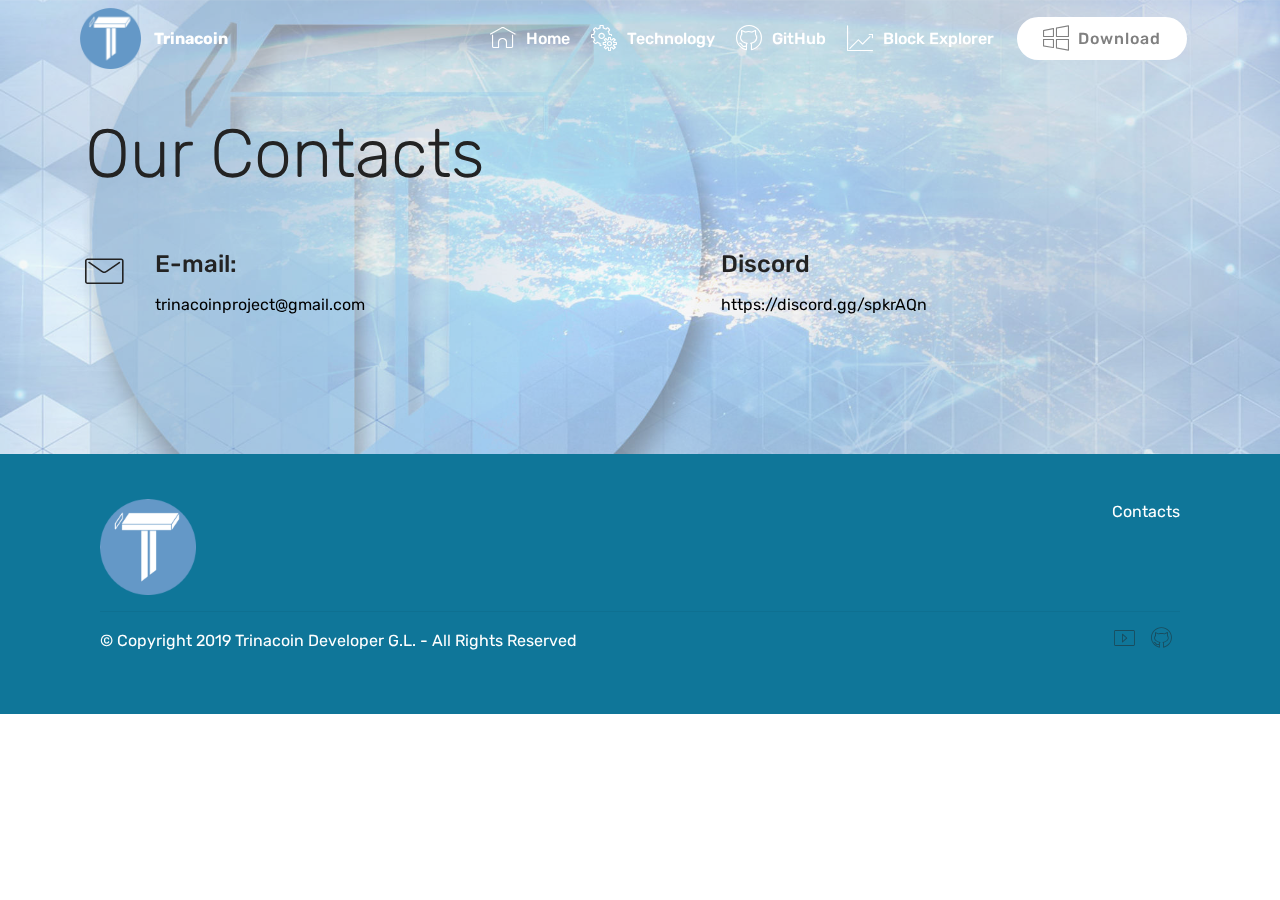
==== commit 12ca1810: "Add files via upload" ====
--- a/docs/contacts.html
+++ b/docs/contacts.html
@@ -15,6 +15,7 @@
   <link rel="stylesheet" href="assets/bootstrap/css/bootstrap.min.css">
   <link rel="stylesheet" href="assets/bootstrap/css/bootstrap-grid.min.css">
   <link rel="stylesheet" href="assets/bootstrap/css/bootstrap-reboot.min.css">
+  <link rel="stylesheet" href="assets/socicon/css/styles.css">
   <link rel="stylesheet" href="assets/animatecss/animate.min.css">
   <link rel="stylesheet" href="assets/dropdown/css/style.css">
   <link rel="stylesheet" href="assets/theme/css/style.css">
@@ -40,8 +41,8 @@
         <div class="menu-logo">
             <div class="navbar-brand">
                 <span class="navbar-logo">
-                    <a href="https://mobirise.co">
-                        <img src="assets/images/logo-trasparente-512-512x512.png" alt="Mobirise" title="" style="height: 3.8rem;">
+                    <a href="index.html">
+                        <img src="assets/images/logo-trasparente-512-512x512.png" alt="Trinacoin Logo" title="Trinacoin Logo" style="height: 3.8rem;">
                     </a>
                 </span>
                 <span class="navbar-caption-wrap"><a class="navbar-caption text-primary display-4" href="https://mobirise.co">
@@ -66,7 +67,7 @@
     </nav>
 </section>
 
-<section class="engine"><a href="https://mobirise.info/p">web templates free download</a></section><section class="mbr-section contacts3 cid-rtFoI2h90Q mbr-parallax-background" id="contacts3-f">
+<section class="engine"><a href="https://mobirise.info/x">free css templates</a></section><section class="mbr-section contacts3 cid-rtFoI2h90Q mbr-parallax-background" id="contacts3-f">
     <!---->
     
     <!---->
@@ -121,6 +122,60 @@
     </div>
 </section>
 
+<section class="cid-rtJp2TrBKV" id="footer5-k">
+
+    
+
+    
+
+    <div class="container">
+        <div class="media-container-row">
+            <div class="col-md-3">
+                <div class="media-wrap">
+                    <a href="https://mobirise.co/">
+                       <img src="assets/images/logo-trasparente-512-512x512.png" alt="Mobirise" title="">
+                    </a>
+                </div>
+            </div>
+            <div class="col-md-9">
+                <p class="mbr-text align-right links mbr-fonts-style display-7"><strong><a href="contacts.html">&nbsp; &nbsp; &nbsp; &nbsp; &nbsp;</a></strong><a href="contacts.html"> &nbsp; &nbsp; &nbsp;&nbsp;Contacts</a></p>
+            </div>
+        </div>
+        <div class="footer-lower">
+            <div class="media-container-row">
+                <div class="col-md-12">
+                    <hr>
+                </div>
+            </div>
+            <div class="media-container-row mbr-white">
+                <div class="col-md-6 copyright">
+                    <p class="mbr-text mbr-fonts-style display-7">
+                        © Copyright 2019 Trinacoin Developer G.L. - All Rights Reserved
+                    </p>
+                </div>
+                <div class="col-md-6">
+                    <div class="social-list align-right">
+                        <div class="soc-item">
+                            <a href="https://www.youtube.com/channel/UC4Hi8djOd1HHAH6yQBT4Y1A" target="_blank">
+                                <span class="mbr-iconfont mbr-iconfont-social mbri-video"></span>
+                            </a>
+                        </div>
+                        <div class="soc-item">
+                            <a href="https://github.com/trinacoin/trinacoin.git" target="_blank">
+                                <span class="mbr-iconfont mbr-iconfont-social mbri-github"></span>
+                            </a>
+                        </div>
+                        
+                        
+                        
+                        
+                    </div>
+                </div>
+            </div>
+        </div>
+    </div>
+</section>
+
 
   <script src="assets/web/assets/jquery/jquery.min.js"></script>
   <script src="assets/popper/popper.min.js"></script>
--- a/docs/assets/socicon/css/styles.css
+++ b/docs/assets/socicon/css/styles.css
@@ -0,0 +1,544 @@
+@charset "UTF-8";
+
+@font-face {
+  font-family: "socicon";
+  src:url("../fonts/socicon.eot");
+  src:url("../fonts/socicon.eot?#iefix") format("embedded-opentype"),
+    url("../fonts/socicon.woff") format("woff"),
+    url("../fonts/socicon.ttf") format("truetype"),
+    url("../fonts/socicon.svg#socicon") format("svg");
+  font-weight: normal;
+  font-style: normal;
+
+}
+
+[data-icon]:before {
+  font-family: "socicon" !important;
+  content: attr(data-icon);
+  font-style: normal !important;
+  font-weight: normal !important;
+  font-variant: normal !important;
+  text-transform: none !important;
+  speak: none;
+  line-height: 1;
+  -webkit-font-smoothing: antialiased;
+  -moz-osx-font-smoothing: grayscale;
+}
+
+[class^="socicon-"]:before,
+[class*=" socicon-"]:before {
+  font-family: "socicon" !important;
+  font-style: normal !important;
+  font-weight: normal !important;
+  font-variant: normal !important;
+  text-transform: none !important;
+  speak: none;
+  line-height: 1;
+  -webkit-font-smoothing: antialiased;
+  -moz-osx-font-smoothing: grayscale;
+}
+
+.socicon-modelmayhem:before {
+  content: "\e000";
+}
+.socicon-mixcloud:before {
+  content: "\e001";
+}
+.socicon-drupal:before {
+  content: "\e002";
+}
+.socicon-swarm:before {
+  content: "\e003";
+}
+.socicon-istock:before {
+  content: "\e004";
+}
+.socicon-yammer:before {
+  content: "\e005";
+}
+.socicon-ello:before {
+  content: "\e006";
+}
+.socicon-stackoverflow:before {
+  content: "\e007";
+}
+.socicon-persona:before {
+  content: "\e008";
+}
+.socicon-triplej:before {
+  content: "\e009";
+}
+.socicon-houzz:before {
+  content: "\e00a";
+}
+.socicon-rss:before {
+  content: "\e00b";
+}
+.socicon-paypal:before {
+  content: "\e00c";
+}
+.socicon-odnoklassniki:before {
+  content: "\e00d";
+}
+.socicon-airbnb:before {
+  content: "\e00e";
+}
+.socicon-periscope:before {
+  content: "\e00f";
+}
+.socicon-outlook:before {
+  content: "\e010";
+}
+.socicon-coderwall:before {
+  content: "\e011";
+}
+.socicon-tripadvisor:before {
+  content: "\e012";
+}
+.socicon-appnet:before {
+  content: "\e013";
+}
+.socicon-goodreads:before {
+  content: "\e014";
+}
+.socicon-tripit:before {
+  content: "\e015";
+}
+.socicon-lanyrd:before {
+  content: "\e016";
+}
+.socicon-slideshare:before {
+  content: "\e017";
+}
+.socicon-buffer:before {
+  content: "\e018";
+}
+.socicon-disqus:before {
+  content: "\e019";
+}
+.socicon-vkontakte:before {
+  content: "\e01a";
+}
+.socicon-whatsapp:before {
+  content: "\e01b";
+}
+.socicon-patreon:before {
+  content: "\e01c";
+}
+.socicon-storehouse:before {
+  content: "\e01d";
+}
+.socicon-pocket:before {
+  content: "\e01e";
+}
+.socicon-mail:before {
+  content: "\e01f";
+}
+.socicon-blogger:before {
+  content: "\e020";
+}
+.socicon-technorati:before {
+  content: "\e021";
+}
+.socicon-reddit:before {
+  content: "\e022";
+}
+.socicon-dribbble:before {
+  content: "\e023";
+}
+.socicon-stumbleupon:before {
+  content: "\e024";
+}
+.socicon-digg:before {
+  content: "\e025";
+}
+.socicon-envato:before {
+  content: "\e026";
+}
+.socicon-behance:before {
+  content: "\e027";
+}
+.socicon-delicious:before {
+  content: "\e028";
+}
+.socicon-deviantart:before {
+  content: "\e029";
+}
+.socicon-forrst:before {
+  content: "\e02a";
+}
+.socicon-play:before {
+  content: "\e02b";
+}
+.socicon-zerply:before {
+  content: "\e02c";
+}
+.socicon-wikipedia:before {
+  content: "\e02d";
+}
+.socicon-apple:before {
+  content: "\e02e";
+}
+.socicon-flattr:before {
+  content: "\e02f";
+}
+.socicon-github:before {
+  content: "\e030";
+}
+.socicon-renren:before {
+  content: "\e031";
+}
+.socicon-friendfeed:before {
+  content: "\e032";
+}
+.socicon-newsvine:before {
+  content: "\e033";
+}
+.socicon-identica:before {
+  content: "\e034";
+}
+.socicon-bebo:before {
+  content: "\e035";
+}
+.socicon-zynga:before {
+  content: "\e036";
+}
+.socicon-steam:before {
+  content: "\e037";
+}
+.socicon-xbox:before {
+  content: "\e038";
+}
+.socicon-windows:before {
+  content: "\e039";
+}
+.socicon-qq:before {
+  content: "\e03a";
+}
+.socicon-douban:before {
+  content: "\e03b";
+}
+.socicon-meetup:before {
+  content: "\e03c";
+}
+.socicon-playstation:before {
+  content: "\e03d";
+}
+.socicon-android:before {
+  content: "\e03e";
+}
+.socicon-snapchat:before {
+  content: "\e03f";
+}
+.socicon-twitter:before {
+  content: "\e040";
+}
+.socicon-facebook:before {
+  content: "\e041";
+}
+.socicon-googleplus:before {
+  content: "\e042";
+}
+.socicon-pinterest:before {
+  content: "\e043";
+}
+.socicon-foursquare:before {
+  content: "\e044";
+}
+.socicon-yahoo:before {
+  content: "\e045";
+}
+.socicon-skype:before {
+  content: "\e046";
+}
+.socicon-yelp:before {
+  content: "\e047";
+}
+.socicon-feedburner:before {
+  content: "\e048";
+}
+.socicon-linkedin:before {
+  content: "\e049";
+}
+.socicon-viadeo:before {
+  content: "\e04a";
+}
+.socicon-xing:before {
+  content: "\e04b";
+}
+.socicon-myspace:before {
+  content: "\e04c";
+}
+.socicon-soundcloud:before {
+  content: "\e04d";
+}
+.socicon-spotify:before {
+  content: "\e04e";
+}
+.socicon-grooveshark:before {
+  content: "\e04f";
+}
+.socicon-lastfm:before {
+  content: "\e050";
+}
+.socicon-youtube:before {
+  content: "\e051";
+}
+.socicon-vimeo:before {
+  content: "\e052";
+}
+.socicon-dailymotion:before {
+  content: "\e053";
+}
+.socicon-vine:before {
+  content: "\e054";
+}
+.socicon-flickr:before {
+  content: "\e055";
+}
+.socicon-500px:before {
+  content: "\e056";
+}
+.socicon-wordpress:before {
+  content: "\e058";
+}
+.socicon-tumblr:before {
+  content: "\e059";
+}
+.socicon-twitch:before {
+  content: "\e05a";
+}
+.socicon-8tracks:before {
+  content: "\e05b";
+}
+.socicon-amazon:before {
+  content: "\e05c";
+}
+.socicon-icq:before {
+  content: "\e05d";
+}
+.socicon-smugmug:before {
+  content: "\e05e";
+}
+.socicon-ravelry:before {
+  content: "\e05f";
+}
+.socicon-weibo:before {
+  content: "\e060";
+}
+.socicon-baidu:before {
+  content: "\e061";
+}
+.socicon-angellist:before {
+  content: "\e062";
+}
+.socicon-ebay:before {
+  content: "\e063";
+}
+.socicon-imdb:before {
+  content: "\e064";
+}
+.socicon-stayfriends:before {
+  content: "\e065";
+}
+.socicon-residentadvisor:before {
+  content: "\e066";
+}
+.socicon-google:before {
+  content: "\e067";
+}
+.socicon-yandex:before {
+  content: "\e068";
+}
+.socicon-sharethis:before {
+  content: "\e069";
+}
+.socicon-bandcamp:before {
+  content: "\e06a";
+}
+.socicon-itunes:before {
+  content: "\e06b";
+}
+.socicon-deezer:before {
+  content: "\e06c";
+}
+.socicon-telegram:before {
+  content: "\e06e";
+}
+.socicon-openid:before {
+  content: "\e06f";
+}
+.socicon-amplement:before {
+  content: "\e070";
+}
+.socicon-viber:before {
+  content: "\e071";
+}
+.socicon-zomato:before {
+  content: "\e072";
+}
+.socicon-draugiem:before {
+  content: "\e074";
+}
+.socicon-endomodo:before {
+  content: "\e075";
+}
+.socicon-filmweb:before {
+  content: "\e076";
+}
+.socicon-stackexchange:before {
+  content: "\e077";
+}
+.socicon-wykop:before {
+  content: "\e078";
+}
+.socicon-teamspeak:before {
+  content: "\e079";
+}
+.socicon-teamviewer:before {
+  content: "\e07a";
+}
+.socicon-ventrilo:before {
+  content: "\e07b";
+}
+.socicon-younow:before {
+  content: "\e07c";
+}
+.socicon-raidcall:before {
+  content: "\e07d";
+}
+.socicon-mumble:before {
+  content: "\e07e";
+}
+.socicon-medium:before {
+  content: "\e06d";
+}
+.socicon-bebee:before {
+  content: "\e07f";
+}
+.socicon-hitbox:before {
+  content: "\e080";
+}
+.socicon-reverbnation:before {
+  content: "\e081";
+}
+.socicon-formulr:before {
+  content: "\e082";
+}
+.socicon-instagram:before {
+  content: "\e057";
+}
+.socicon-battlenet:before {
+  content: "\e083";
+}
+.socicon-chrome:before {
+  content: "\e084";
+}
+.socicon-discord:before {
+  content: "\e086";
+}
+.socicon-issuu:before {
+  content: "\e087";
+}
+.socicon-macos:before {
+  content: "\e088";
+}
+.socicon-firefox:before {
+  content: "\e089";
+}
+.socicon-opera:before {
+  content: "\e08d";
+}
+.socicon-keybase:before {
+  content: "\e090";
+}
+.socicon-alliance:before {
+  content: "\e091";
+}
+.socicon-livejournal:before {
+  content: "\e092";
+}
+.socicon-googlephotos:before {
+  content: "\e093";
+}
+.socicon-horde:before {
+  content: "\e094";
+}
+.socicon-etsy:before {
+  content: "\e095";
+}
+.socicon-zapier:before {
+  content: "\e096";
+}
+.socicon-google-scholar:before {
+  content: "\e097";
+}
+.socicon-researchgate:before {
+  content: "\e098";
+}
+.socicon-wechat:before {
+  content: "\e099";
+}
+.socicon-strava:before {
+  content: "\e09a";
+}
+.socicon-line:before {
+  content: "\e09b";
+}
+.socicon-lyft:before {
+  content: "\e09c";
+}
+.socicon-uber:before {
+  content: "\e09d";
+}
+.socicon-songkick:before {
+  content: "\e09e";
+}
+.socicon-viewbug:before {
+  content: "\e09f";
+}
+.socicon-googlegroups:before {
+  content: "\e0a0";
+}
+.socicon-quora:before {
+  content: "\e073";
+}
+.socicon-diablo:before {
+  content: "\e085";
+}
+.socicon-blizzard:before {
+  content: "\e0a1";
+}
+.socicon-hearthstone:before {
+  content: "\e08b";
+}
+.socicon-heroes:before {
+  content: "\e08a";
+}
+.socicon-overwatch:before {
+  content: "\e08c";
+}
+.socicon-warcraft:before {
+  content: "\e08e";
+}
+.socicon-starcraft:before {
+  content: "\e08f";
+}
+.socicon-beam:before {
+  content: "\e0a2";
+}
+.socicon-curse:before {
+  content: "\e0a3";
+}
+.socicon-player:before {
+  content: "\e0a4";
+}
+.socicon-streamjar:before {
+  content: "\e0a5";
+}
+.socicon-nintendo:before {
+  content: "\e0a6";
+}
+.socicon-hellocoton:before {
+  content: "\e0a7";
+}
--- a/docs/assets/mobirise/css/mbr-additional.css
+++ b/docs/assets/mobirise/css/mbr-additional.css
@@ -1562,7 +1562,7 @@
   width: 30px;
   height: 2px;
   border-right: 5px;
-  background-color: #149dcc;
+  background-color: #333333;
 }
 .cid-rtF0ClAH5L button.navbar-toggler .hamburger span:nth-child(1) {
   top: 0;
@@ -1638,7 +1638,7 @@
 }
 @media (min-width: 992px) {
   .cid-rtF0ClAH5L .collapsed:not(.navbar-short) .navbar-collapse {
-    max-height: calc(98.5vh - 4.4rem);
+    max-height: calc(98.5vh - 3.8rem);
   }
 }
 .cid-rtF0ClAH5L .collapsed button.navbar-toggler {
@@ -2142,7 +2142,7 @@
 }
 @media (min-width: 992px) {
   .cid-rtF0ClAH5L .collapsed:not(.navbar-short) .navbar-collapse {
-    max-height: calc(98.5vh - 4.4rem);
+    max-height: calc(98.5vh - 3.8rem);
   }
 }
 .cid-rtF0ClAH5L .collapsed button.navbar-toggler {
@@ -2891,6 +2891,79 @@
     display: none;
   }
 }
+.cid-rtJp2TrBKV {
+  padding-top: 45px;
+  padding-bottom: 45px;
+  background-color: #0f7699;
+}
+@media (max-width: 767px) {
+  .cid-rtJp2TrBKV .media-wrap {
+    margin-bottom: 1rem;
+    text-align: center;
+  }
+}
+.cid-rtJp2TrBKV .media-wrap .mbr-iconfont-logo {
+  font-size: 7rem;
+  color: #f36;
+}
+.cid-rtJp2TrBKV .media-wrap img {
+  height: 6rem;
+}
+.cid-rtJp2TrBKV .mbr-text {
+  color: #767676;
+}
+@media (max-width: 767px) {
+  .cid-rtJp2TrBKV .footer-lower .copyright {
+    margin-bottom: 1rem;
+    text-align: center;
+  }
+}
+.cid-rtJp2TrBKV .footer-lower hr {
+  margin: 1rem 0;
+  border-color: #000;
+  opacity: .05;
+}
+.cid-rtJp2TrBKV .footer-lower .social-list {
+  padding-left: 0;
+  margin-bottom: 0;
+  list-style: none;
+  display: flex;
+  -webkit-flex-wrap: wrap;
+  flex-wrap: wrap;
+  -webkit-justify-content: flex-end;
+  justify-content: flex-end;
+}
+.cid-rtJp2TrBKV .footer-lower .social-list .mbr-iconfont-social {
+  font-size: 1.3rem;
+  color: #232323;
+}
+.cid-rtJp2TrBKV .footer-lower .social-list .soc-item {
+  margin: 0 .5rem;
+}
+.cid-rtJp2TrBKV .footer-lower .social-list a {
+  margin: 0;
+  opacity: .5;
+  -webkit-transition: .2s linear;
+  transition: .2s linear;
+}
+.cid-rtJp2TrBKV .footer-lower .social-list a:hover {
+  opacity: 1;
+}
+@media (max-width: 767px) {
+  .cid-rtJp2TrBKV .footer-lower .social-list {
+    -webkit-justify-content: center;
+    justify-content: center;
+  }
+}
+.cid-rtJp2TrBKV .copyright > p {
+  color: #ffffff;
+}
+.cid-rtJp2TrBKV .links B {
+  color: #ffffff;
+}
+.cid-rtJp2TrBKV .links {
+  color: #ffffff;
+}
 .cid-rtF0ClAH5L .navbar {
   background: #0f7699;
   transition: none;
